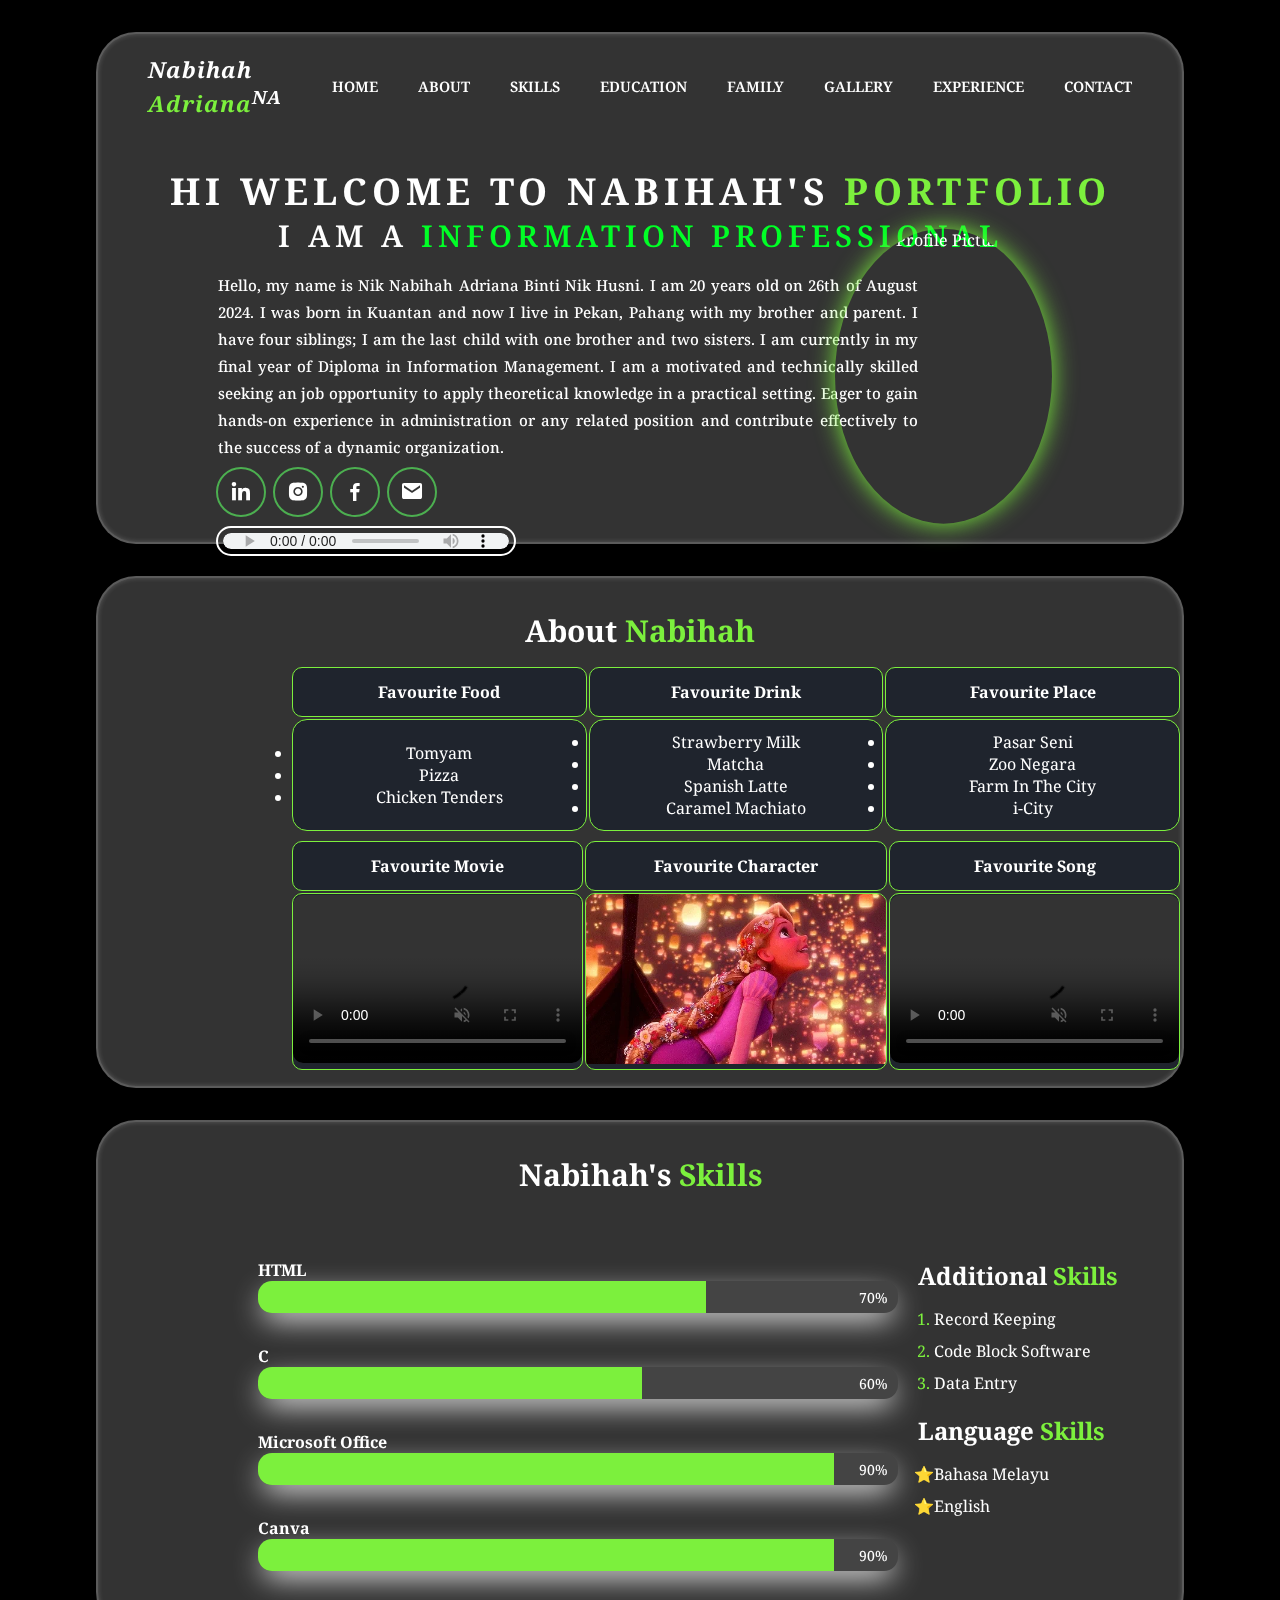
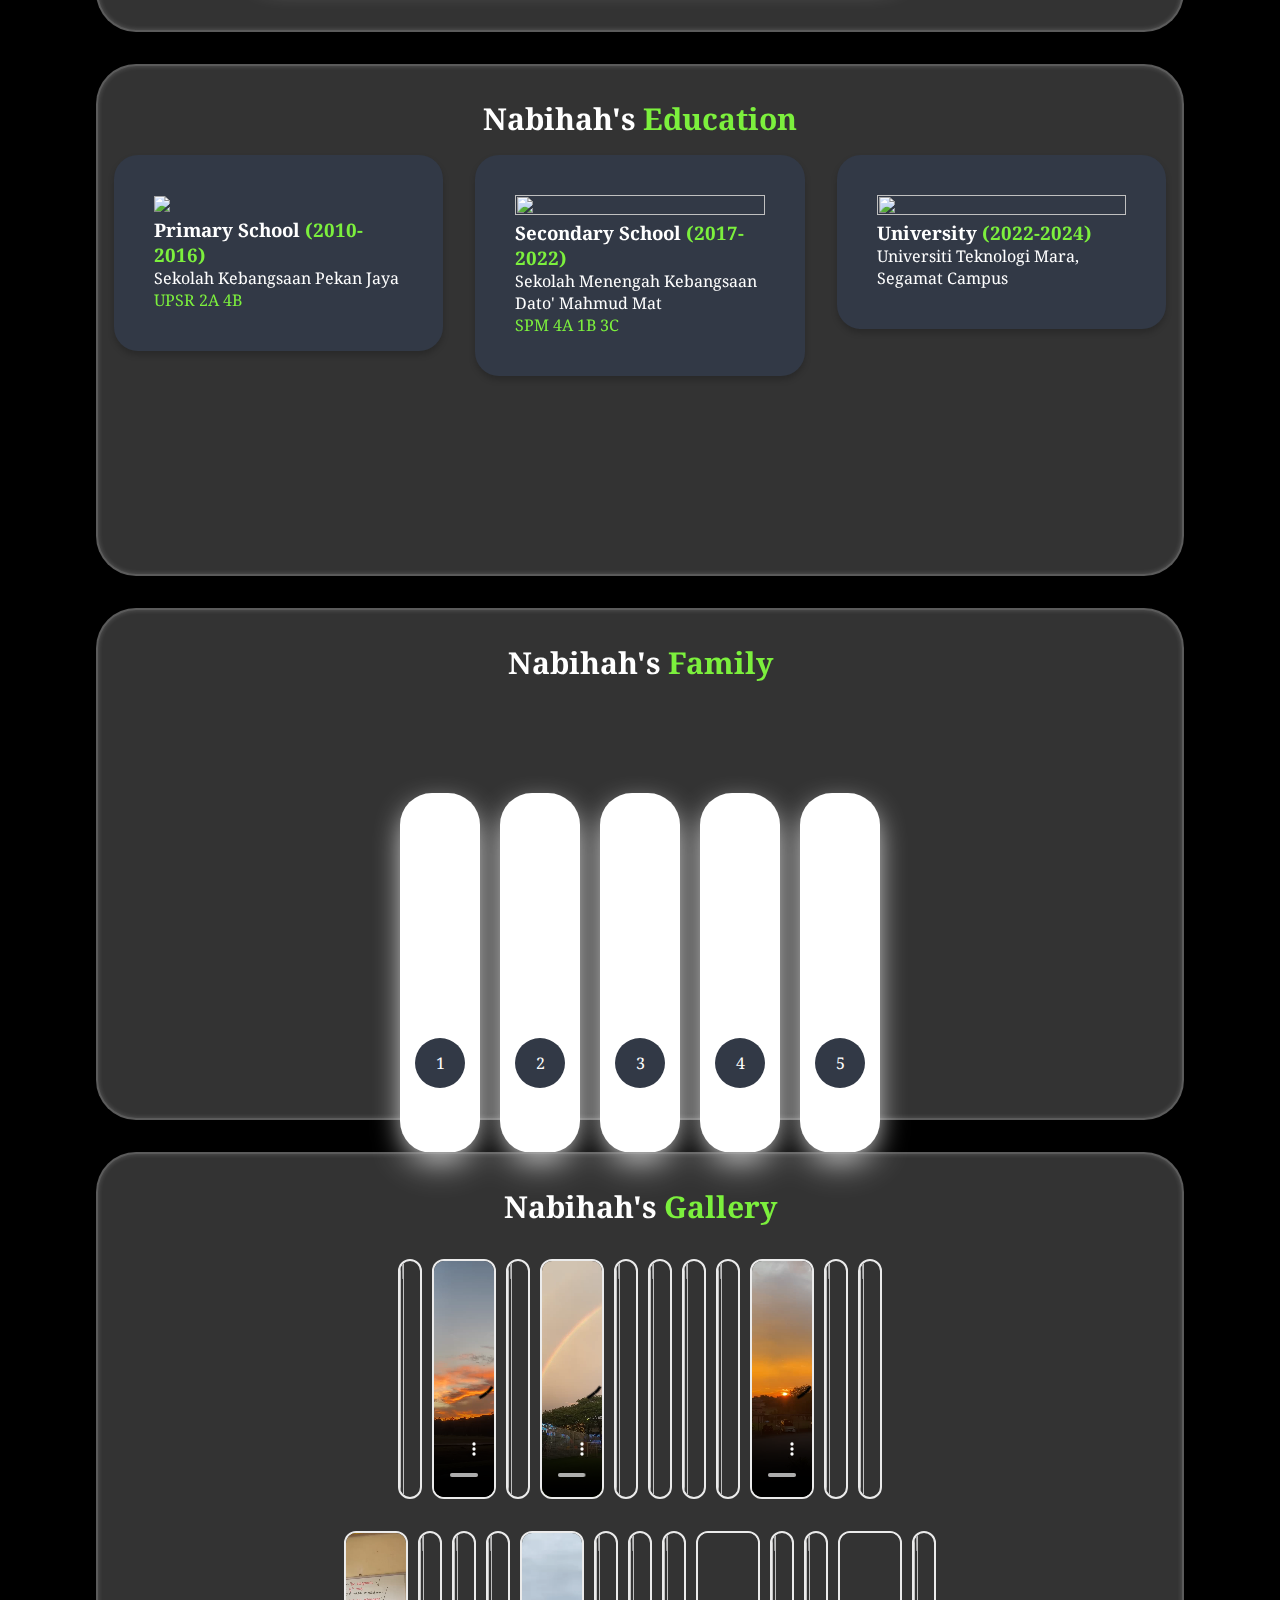
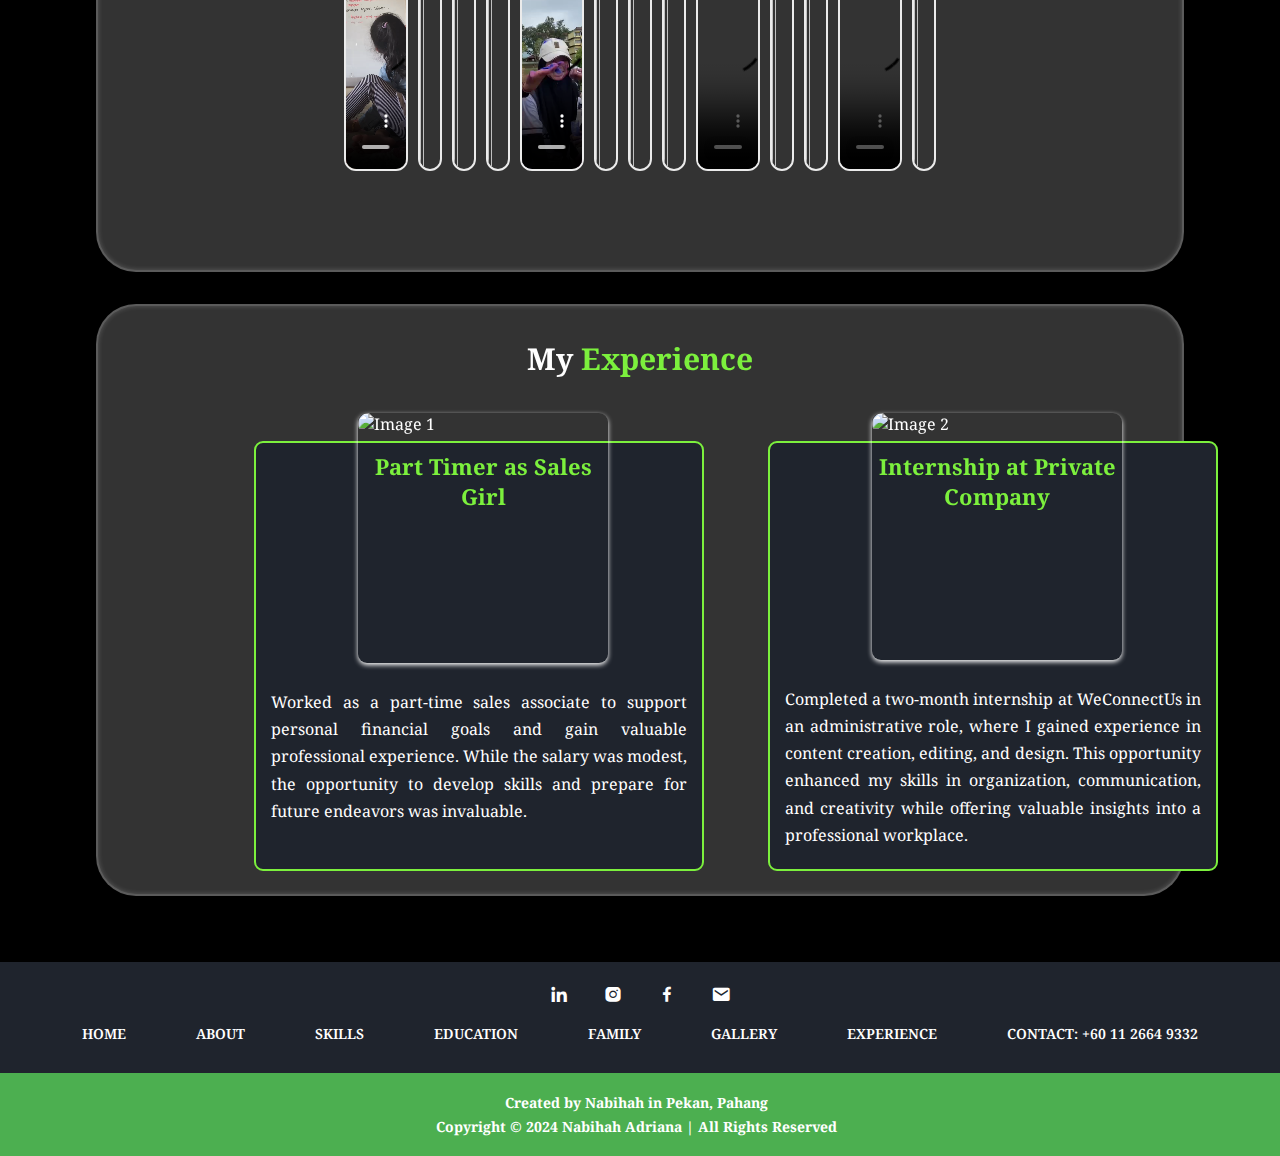
==== index.html @ 1c2e67a2 "Add files via upload" ====
<!DOCTYPE html>
<html lang="en">
<head>
    <meta charset="UTF-8">
    <meta name="viewport" content="width=device-width, initial-scale=1.0">
    <title>Nik Nabihah Adriana's Portfolio</title>
    <link rel="stylesheet" href="bihaa.css">
    <link href='https://unpkg.com/boxicons@2.1.4/css/boxicons.min.css' rel='stylesheet'>
</head>
<body>

    <section id="biha">
        <div class="section-box">
            <div class="content-wrap">
                <header>
                    <a class="logo"><i>Nabihah <span>Adriana</span></i><sup><i>NA</i></sup></a>
                    <nav>
                        <a href="#biha">HOME</a>
                        <a href="#about-me">ABOUT</a>
                        <a href="#skills">SKILLS</a>
                        <a href="#education">EDUCATION</a>
                        <a href="#family">FAMILY</a>
                        <a href="#gallery">GALLERY</a>
                        <a href="#Experience">EXPERIENCE</a>
                        <a href="#contact">CONTACT</a>

                    </nav>
                </header>
            </div>
    
            <div class="home-content">
                <h1>Hi Welcome to Nabihah's <span>Portfolio</span></h1>
                <br>
                <h3>I am a <span>Information Professional</span></h3>
                <p>Hello, my name is Nik Nabihah Adriana Binti Nik Husni. I am 20 years old on 26th of August 2024. I was born in Kuantan and now I live in Pekan, Pahang with my brother and parent. I have four siblings; I am the last child with one brother and two sisters. I am currently in my final year of Diploma in Information Management. I am a motivated and technically skilled seeking an job opportunity to apply theoretical knowledge in a practical setting. Eager to gain hands-on experience in administration or any related position and contribute effectively to the success of a dynamic organization.</p>
                <br>
                <img src="satu.png" usemap="#profile-map" alt="Profile Picture" class="home-img">

                <map name="profile-map">
                    <area shape="rect" coords="0,0,100,100" href="https://www.linkedin.com/in/nik-nabihah-adriana-nik-husni-b84561302/" alt="LinkedIn" title="LinkedIn">
                    <area shape="circle" coords="150,150,50" href="https://www.instagram.com/nixke._/?hl=en" alt="Instagram" title="Instagram">
                    <area shape="poly" coords="200,200,300,200,250,300" href="https://www.facebook.com/nabihah.adriana.3/" alt="Facebook" title="Facebook">
                </map>
                <audio controls autoplay class="audio-player">
                    <source src="Coffee Lofi.mp3" type="audio/mp3">
                </audio>
                <div class="social-icons">
                    <a href="https://www.linkedin.com/in/nik-nabihah-adriana-nik-husni-b84561302/"><i class='bx bxl-linkedin'></i></a>
                    <a href="https://www.instagram.com/nixke._/?hl=en"><i class='bx bxl-instagram-alt'></i></a>
                    <a href="https://www.facebook.com/nabihah.adriana.3/"><i class='bx bxl-facebook'></i></a>
                    <a href="https://mail.google.com/mail/u/0/#inbox?compose=DmwnWtMpfCRKTXXGDJSRjThTWhfhMBdhpMKTqLHqjkhGBvMKzZlncSzMnVxWLKWhPGZsKgBBmbwG"><i class='bx bxs-envelope'></i></a>
                </div>
            </div>
        </div>
    </section>

    <section id="about-me">
        <div class="section-box">
        <h2 class="heading">About <span>Nabihah</span></h2>
        <br>
        <div class="table1">
            <table>
                <tr>
                    <th>Favourite Food</th>
                    <th>Favourite Drink</th>
                    <th>Favourite Place</th>
                </tr>
                <tr>
                    <ul>
                    <td><li>Tomyam</li><li>Pizza</li><li>Chicken Tenders</li></td>
                    <td><li>Strawberry Milk</li><li>Matcha</li><li>Spanish Latte</li><li>Caramel Machiato</li></td>
                    <td><li>Pasar Seni</li><li>Zoo Negara</li><li>Farm In The City</li><li>i-City</li></td>
                    </ul>
                </tr>
            </table>
            </div>
            <br>
            <div class="table2">
            <table>
                <tr>
                    <th>Favourite Movie</th>
                    <th>Favourite Character</th>
                    <th>Favourite Song</th>
                </tr>
                <tr>
                    <td>
                        <video controls width="300" autoplay muted>
                            <source src="Spirited Away.mp4" type="video/mp4">
                        </video>
                    </td>
                    <td>
                        <img src="rapunzel.gif" alt="Rapunzel" style="width: 300px; height: 170px;">
                    </td>
                    <td>
                        <video controls width="300" autoplay muted>
                            <source src="Kata Mereka Ini Berlebihan.mp4" type="video/mp4">
                        </video>
                    </td>

                </tr>
            </table>
            </div>

        </section>
        </div>
    </section>

    <section id="skills">
    <div class="section-box">
        <h2 class="heading">Nabihah's <span>Skills</span></h2>
        <div class="skills-container">
            <div class="skills-bars">
              <div class="skill">
                <span class="skill-name">HTML</span>
                <div class="skill-bar">
                  <div class="skill-bar-fill" style="width: 70%;"></div>
                  <span class="skill-percentage">70%</span>
                </div>
              </div>
              <div class="skill">
                <span class="skill-name">C</span>
                <div class="skill-bar">
                  <div class="skill-bar-fill" style="width: 60%;"></div>
                  <span class="skill-percentage">60%</span>
                </div>
              </div>
              <div class="skill">
                <span class="skill-name">Microsoft Office</span>
                <div class="skill-bar">
                  <div class="skill-bar-fill" style="width: 90%;"></div>
                  <span class="skill-percentage">90%</span>
                </div>
              </div>
              <div class="skill">
                <span class="skill-name">Canva</span>
                <div class="skill-bar">
                  <div class="skill-bar-fill" style="width: 90%;"></div>
                  <span class="skill-percentage">90%</span>
                </div>
              </div>
            </div>
            <div class="skills-list">
                <h2>Additional <span>Skills</span></h2>
              <ol>
                <li>Record Keeping</li>
                <li>Code Block Software</li>
                <li>Data Entry</li>
              </ol>
              <div class="language-list">
                <h2>Language <span>Skills</span></h2>
                <ul>
                  <li>Bahasa Melayu</li>
                  <li>English</li>
                </ul>
              </div>
            </div>
          </div>
    </div>
    </section>
    
    <section id="education">
        <div class="section-box">
            <h2 class="heading">Nabihah's <span>Education</span></h2>
            <div class="education-container">
               <div class="education-box">
                  <div class="icon"><i class="fas fa-school"></i></div>
                  <img src="sk.jpg" width="100%">
                  <h3>Primary School <span>(2010-2016)</span></h3>
                  <p>Sekolah Kebangsaan Pekan Jaya</p>
                  <p><span>UPSR 2A 4B</span></p>
               </div>
               <div class="education-box">
                  <div class="icon"><i class="fas fa-graduation-cap"></i></div>
                  <img src="smk.jpg" width="100%" height="50%">
                  <h3>Secondary School <span>(2017-2022)</span></h3>
                  <p>Sekolah Menengah Kebangsaan Dato' Mahmud Mat</p>
                  <p><span>SPM 4A 1B 3C</span></p>
               </div>
               <div class="education-box">
                  <div class="icon"><i class="fas fa-university"></i></div>
                  <img src="uitm.jpg" width="100%" height="50%">
                  <h3>University <span>(2022-2024)</span></h3>
                  <p>Universiti Teknologi Mara, Segamat Campus</p>
               </div>
            </div>
        </div>
    </section>

    <section id="family">
        <div class="section-box">
            <h2 class="heading">Nabihah's <span>Family</span></h2>
            <div class="wrapper">
                <div class="family-container">
                <input type="radio" name="slide" id="c1">
                <label for="c1" class="card">
                    <div class="row">
                        <div class="icon">1</div>
                        <div class="description">
                            <h4>My Mom</h4>
                            <p>This is my mom. She is 59 years old and was born in Sarawak. She is Bidayuh descendant. No one could beat her cooking. Currently, creating memories with all of us.</p>
                        </div>
                    </div>
                </label>
                <input type="radio" name="slide" id="c2">
                <label for="c2" class="card">
                    <div class="row">
                        <div class="icon">2</div>
                        <div class="description">
                            <h4>My Father</h4>
                            <p>This is my father. He is 60 years old and were born in Kelantan. Now, he is living his best life with his beautiful wife, four children, two sons-in-law and two grandchildren. </p>
                        </div>
                    </div>
                </label>
                <input type="radio" name="slide" id="c3">
                <label for="c3" class="card">
                    <div class="row">
                        <div class="icon">3</div>
                        <div class="description">
                            <h4>My Brother</h4>
                            <p>This is my brother. He is 30 years old and he is the only son in my family. He is very good in video games and obviously playing games is his hobby.</p>
                        </div>
                    </div>
                </label>
                <input type="radio" name="slide" id="c4">
                <label for="c4" class="card">
                    <div class="row">
                        <div class="icon">4</div>
                        <div class="description">
                            <h4>My First Sisters</h4>
                            <p>This is my first sister or oldest sister. She is 32 years old. She was married and currently having a beautiful daughter and sons. </p>
                        </div>
                    </div>
                </label>

                <input type="radio" name="slide" id="c5">
                <label for="c5" class="card">
                    <div class="row">
                        <div class="icon">5</div>
                        <div class="description">
                            <h4>My Second Sisters</h4>
                            <p>This is my other sister. She is older than me around 6 years apart. She is also married and currently pregnant on their first child. </p>
                        </div>
                    </div>
                </label>
            </div>
        </section>

        <section id="gallery">
            <div class="section-box3">
            <h2 class="heading">Nabihah's <span>Gallery</span></h2>
            <div class="gallery-container">
                <img src="1.jpg">
                <video controls autoplay>
                    <source src="1a.MOV">
                </video>
                <img src="2.jpg">
                <video controls autoplay>
                    <source src="2a.MOV">
                </video>
                <img src="3.jpg">
                <img src="4.jpg">
                <img src="5.jpg">
                <img src="6.jpg">
                <video controls autoplay>
                    <source src="6a.MOV">
                </video>
                <img src="7.png">
                <img src="8.jpg">
            </div>

            <div class="gallery-container"> 
                <video controls autoplay> 
                    <source src="8a.MOV">
                </video> 
                <img src="9.jpg">
                <img src="10.jpg">
                <img src="11.jpg">
                <video controls autoplay>
                    <source src="11a.MOV">
                </video>
                <img src="12.jpg">
                <img src="13.jpg">
                <img src="14.jpg">
                <video controls autoplay>
                    <source src="14a.MOV">
                </video>
                <img src="15.jpg">
                <img src="16.jpg">
                <video controls autoplay>
                    <source src="17.MOV">
                </video>
                <img src="18.jpg">
            </div> 
            </div>
        </section>

        <section id="Experience">
            <div class="section-box2">
            <h2 class="heading">My <span>Experience</span></h2>
            <div class="experience-container">
                <div class="card-exp">
                   <div class="image-box">
                      <img src="Part time.jpg" alt="Image 1">
                   <h2>Part Timer as Sales Girl</h2>
                    </div>
                   <p>Worked as a part-time sales associate to support personal financial goals and gain valuable professional experience. While the salary was modest, the opportunity to develop skills and prepare for future endeavors was invaluable.</p>
                </div>
                <div class="card-exp">
                   <div class="image-box">
                      <img src="Intern.jpg" alt="Image 2">
                   <h2>Internship at Private Company</h2>
                    </div>
                   <p>Completed a two-month internship at WeConnectUs in an administrative role, where I gained experience in content creation, editing, and design. This opportunity enhanced my skills in organization, communication, and creativity while offering valuable insights into a professional workplace.</p>
                </div>
            </div>
            </div>
        </section>

        <br>
        <br>
        <br>
        <footer>
            <div class="footer-top">
                <div class="social-icon">
                    <a href="https://www.linkedin.com/in/nik-nabihah-adriana-nik-husni-b84561302/"><i class='bx bxl-linkedin'></i></a>
                    <a href="https://www.instagram.com/nixke._/?hl=en"><i class='bx bxl-instagram-alt'></i></a>
                    <a href="https://www.facebook.com/nabihah.adriana.3/"><i class='bx bxl-facebook'></i></a>
                    <a href="https://mail.google.com/mail/u/0/#inbox?compose=DmwnWtMpfCRKTXXGDJSRjThTWhfhMBdhpMKTqLHqjkhGBvMKzZlncSzMnVxWLKWhPGZsKgBBmbwG"><i class='bx bxs-envelope'></i></a>
                </div>
                <nav class="footer-nav">
                    <a href="#biha">Home</a>
                    <a href="#about-me">About</a>
                    <a href="#skills">Skills</a>
                    <a href="#education">Education</a>
                    <a href="#family">Family</a>
                    <a href="#gallery">Gallery</a>
                    <a href="#Experience">Experience</a>
                    <a href="#contact">Contact: +60 11 2664 9332</a>
                </nav>
            </div>
            <div class="footer-bottom">
                <p><b>Created by Nabihah in Pekan, Pahang</b></p>
                <p><b>Copyright &copy; 2024 Nabihah Adriana | All Rights Reserved</b></p>
            </div>
        </footer>


</body>
</html>
---- bihaa.css ----
@import url('https://fonts.googleapis.com/css2?family=Noto+Serif:ital,wght@0,100..900;1,100..900&display=swap');

* {
   margin: 0;
   padding: 0;
   box-sizing: border-box;
   text-decoration: none;
   border: none;
   outline: none;
   scroll-behavior: smooth;
   color: white;
   font-family: "Noto Serif", sans-serif;
}

:root {
   --bg-color: #1f242d;
   --second-bg-color: #323946;
   --main-color: #7cf03d;
   --white-color: #fff;
   --disable-color: #fff3;
}


body {
    background-color: black;
    background-image: url(./background-image.jpg);
    background-position: center;
    background-size: cover;
    background-repeat: no-repeat;

}

section {
    display: flex;
    justify-content: center;
    align-items: center;
    width: 100%;
    height: 100%;
}


.section-box {
    margin-top: 2rem;
    background-color: rgba(255, 255, 255, 0.2);
    backdrop-filter: blur(10px);
    border: 2px solid rgba(255, 255, 255, 0.2);
    box-shadow: inset 0 0 5px rgba(255, 255, 255, 0.2);
    border-radius: 40px;
    height: 32rem;
    width: 85%;
}

.content-wrap {
    padding: 20px 50px;
}

header {
    display: flex;
    justify-content: space-between;
    align-items: center;
}

.logo {
    font-size: 22px;
    font-weight: 700;
    letter-spacing: 1px;
    text-transform: capitalize;
}

.logo spam {
    color: #00ff26;
}

nav {
    display: flex;
    align-items: center;
    gap: 40px;
}

.nav {
    font-size: 18px;
    font-weight: 500;
    letter-spacing: 1px;
    text-transform: capitalize;
    cursor: pointer;
    transition: 0.3s;
    justify-content: center;
    display: flex;
    position: relative;
}

nav a {
   font-size: 14.5px;
   color: var(--white-color);
   font-weight: 600;
   transition: 4s;
   align-items: center;
   text-align: center;   
   justify-content: center;
}

nav a:hover, 
navbar a.active {
      color: var(--main-color);
      border-bottom: 3px solid var(--main-color);
}

.home-content h1 {
    font-size: 37px;
    font-weight: 700;
    line-height: 1;
    color: white;
    text-align: center;
    text-transform: uppercase;
    letter-spacing: 5px;
    margin-top: -1rem;
}

span {
   color: var(--main-color);
}

.home-content h3 {
    margin-bottom: 2rem;
    font-size: 30px;
    font-weight: 600;
    letter-spacing: 5px;
    text-transform: uppercase;
    text-align: center;
    margin-top: -1rem;
}

.home-content h3 span {
    color: #00ff26;
}

.home-content {
    padding-top: 50px;
    text-align: center;
    display: flex;
    flex-direction: column;
}

.home-content p {
    font-size: 15px;
    font-weight: 500;
    color: white;
    max-width: 700px;
    margin-left: 7.5rem;
    text-align: justify;
    line-height: 1.8;
    margin-bottom: 3px;
    margin-top: -1rem;
}

.home-img {
    width: 20%;
    position: absolute;
    right: 12%;
    top: 50%;
    transform: translateY(-50%);
    border-radius: 100%;
    cursor: pointer;
    margin-top: 5.5rem;
    height: 58%;
    margin-left: 1rem;
    box-shadow: 0 0 25px var(--main-color);
}

 .audio-player {
   height: 30px; 
   border: 2px solid var(--white-color); 
   border-radius: 4rem; 
   padding: 5px;
   background-color: transparent;
   margin-top: 2.5rem;
   margin-left: 7.4rem;
 }
 
 .social-icons {
   display: flex;
   gap: 7px; 
   margin-top: -5.6rem;
   margin-bottom: 2rem; 
   margin-left: 7.4rem;
}

.social-icons a {
   display: flex;
   align-items: center;
   justify-content: center;
   width: 50px; 
   height: 50px; 
   background-color: transparent; 
   border-radius: 50%; 
   border: 2px solid #4CAF50; 
   color: white; 
   font-size: 24px; 
   text-decoration: none; 
   transition: transform 0.3s, background-color 0.3s;
}

.social-icons a:hover {
   transform: scale(1.1); 
   background-color: #4CAF50; 
   color: black; 
}

.heading {
    margin-left: 31rem;
    margin-top: 2rem;
    font-size: 30px;
 }

 .table1 {
    margin-top: -2.5rem;
    margin-left: 12rem;
 }

 .table1 td {
   height: 7rem;
 }

 .table2 {
    margin-top: -1rem;
    margin-left: 12rem;
 }
 

 .about-me h2 {
    margin-left: 29rem;
    text-align: center;
 }

 .about-me .table1, th, td {
    border: 1px solid #7cf03d;
    border-radius: 10px;
    background:#1f242d;
    width: 500px;
 }
 
 .about-me .table2, th, td {
    border: 1px solid #7cf03d;
    border-radius: 10px;
    background:#1f242d;
    width: 918px;
 }

 .table2 td {
   border: 1px solid #7cf03d;
   border-radius: 10px;
   background: #1f242d;
   width: 300px; 
   height: 170px; 
   text-align: center;
   padding: 0; 
   overflow: hidden; 
}

video {
   width: 100%; 
   height: 100%; 
   object-fit: cover; 
   border-radius: 10px;
}

 
 .about-me, th, td {
    border-radius: 10px;
    width: 300px;
    height: 50px;
    text-align: center;
  }
 
  .th, td {
    border: 2px solid var(#00ff26);
    border-radius: 15px;
    width: 300px;
    height: 90px;
    background: #1f242d;
    justify-content: center;
    text-align: center;
  }


.skill {
   margin-bottom: 2rem;
   margin-top: 2rem;
}

.skill-name {
   margin-bottom: 10px;
   font-weight: bold;
   margin-left: 10rem;
   color: var(--white-color);
}

.skill-bar {
   background-color: #444;
   border-radius: 14px;
   overflow: hidden;
   position: relative;
   width: 40rem;
   margin-left: 10rem;
   height: 2rem;
   box-shadow: 0px 10px 30px -5px var(--white-color);
}

.skill-bar-fill {
   height: 20px;
   background-color: var(--main-color);
   width: 0;
   transition: width 2s;
   height: 2rem;
}

.skill-percentage {
   position: absolute;
   right: 10px;
   top: 0;
   bottom: 0;
   display: flex;
   align-items: center;
   color: white;
   font-size: 14px;
}

.skills-container {
   display: flex;
   gap: 20px; 
   align-items: flex-start; 
 }
 
 .skills-bars {
   flex: 2; 
 }
 
 .skills-list {
   flex: 1; 
   margin-top: 2rem; 
 }

 .skills-list h2 {
   margin-bottom: 1rem;
 }
 
 .skills-list ol {
   list-style-type: decimal;
   padding-left: 1rem; 
   color: white;
 }
 
 .skills-list li {
   margin-bottom: 10px; 
   font-size: 16px;
 }

 .skills-list li::marker {
   color: var(--main-color);
 }

 .language-list {
   margin-top: 20px; 
   color: white;
 }
 
 .language-list ul {
   list-style-type: disc;
   padding-left: 1rem; 
 }
 
 .language-list li {
   margin-bottom: 10px; 
   font-size: 16px; 
 }

 .language-list li::marker {
   content: "⭐";
 }
  
  .heading {
    font-size: 30px;
    text-align: center;
    margin-bottom: 2rem;
    margin-left: auto;
 }
 
 .education {
    margin-top: -38rem;
    margin-bottom: 3rem;
    text-align: center;
 }
 
 .education p {
    text-align: center;
 }
 
 .education-box .span {
    color: #7cf03d;
 }
 
 .education-container {
    display: flex; 
    flex-wrap: wrap; 
    gap: 2rem; 
    justify-content: center; 
    align-items: flex-start; 
    padding: 2rem 0;
    margin-left: 1rem;
    margin-right: 1rem;
    margin-top: -3rem;
 }
 
 .education-box {
    flex: 1 1 calc(33.333% - 2rem); 
    max-width: 30rem; 
    background: var(--second-bg-color);
    border-radius: 1.5rem;
    padding: 2.5rem;
    box-shadow: 0 4px 6px rgba(0, 0, 0, 0.2);
    transition: all 0.3s ease;
    text-align: left;
 }
 
 .education-box:hover {
    transform: scale(1.05);
    background: var(--main-color);
    color: var(--bg-color);
 }
 
 .family h2 {
    margin-bottom: 2rem;
    margin-left: 32rem;
 }
 
 .family h4 {
    margin-bottom: -1rem;
 }
 
 .family p{
    margin-bottom: -2rem;
 }
 
 .family {
    margin-bottom: 2rem;
    margin-top: -70rem;
 }
 
 .wrapper {
    width: 100%;
    display: flex;
    align-items: center;
    justify-content: center;
    height: 100vh;
    margin-top: -12rem;
 }
 
 .family-container {
    height: 400px;
    display: flex;
    flex-wrap: nowrap;
    justify-content: start;
 }
 
 .card {
    width: 80px;
    border-radius: .75rem;
    background-size: cover;
    cursor: pointer;
    overflow: hidden;
    border-radius: 2rem;
    margin: 20px 10px;
    display: flex;
    align-items: flex-end;
    transition: .6s cubic-bezier(0.25, 0.46, 0.45, 0.94);
    box-shadow: 0px 10px 30px -5px;
    background: var(--white-color);
 }
 
 .card > .row {
    color: var(--main-color);
    display: flex;
    flex-wrap: nowrap;
 }
 
 .card > .row > .icon {
    background: var(--second-bg-color);
    color: var(--white-color);
    border-radius: 100%;
    width: 50px;
    display: flex;
    height: 50px;
    justify-content: center;
    align-items: center;
    margin: 15px;
    margin-bottom: -10rem;
 }
 
 .card > .row > .description {
    display: flex;
    justify-content: center;
    flex-direction: column;
    overflow: hidden;
    height: 120px;
    width: 550px;
    opacity: 0;
    transform: translateY(30px);
    transition-delay: .3s;
    transition: all .3s ease;
    margin-bottom: 10px;
 }
 
 .description p {
    color: var(--white-color);
    padding-top: 7px;
    text-align: justify;
 }
 
 .description h4 {
    text-transform: uppercase;
    color: var(--main-color);
 }
 
 input {
    display: none;
 }
 
 input:checked + label {
    width: 650px; 
    transition: width 0.5s ease; 
 }
 
 input:checked + label .description {
    opacity: 1 !important; 
    transform: translateY(0) !important; 
    transition: opacity 0.5s ease, transform 0.5s ease;
 }
 
 .card[for="c1"] {
    background-image: url('./mama.png') ;
 }
 
 .card[for="c2"] {
    background-image: url('./abahh.png') ;
 
 }
 
 .card[for="c3"] {
    background-image: url('./abang.png') ;
 }
 
 .card[for="c4"] {
    background-image: url('./nabilah.png') ;
 }
 
 .card[for="c5"] {
    background-image: url('./narissa.png') ;
 }

 .gallery {
    align-items: center;
    text-align: center;
    margin-top: -50rem;
 }

 .section-box3 {
   margin-top: 2rem;
   background-color: rgba(255, 255, 255, 0.2);
   backdrop-filter: blur(10px);
   border: 2px solid rgba(255, 255, 255, 0.2);
   box-shadow: inset 0 0 5px rgba(255, 255, 255, 0.2);
   border-radius: 40px;
   height: 45rem;
   width: 85%;
}
 
.gallery-container {
   margin: 2rem auto; 
   width: 20rem;
   display: flex;
   justify-content: center;
   height: 240px;
   gap: 10px;
}

.gallery-container img {
   border: 2px solid rgba(255, 255, 255, 0.9);
   height: 100%;
   width: 20%;
   transition: all ease-in-out 0.8s;
   object-fit: cover;
   border-radius: 12px;
   margin-top: 0; 
}
 
 .gallery-container img:hover {
    width: 200%;
 }

 .gallery-container video {
   border: 2px solid rgba(255, 255, 255, 0.9);
   height: 100%;
   width: 20%;
   object-fit: cover;
   border-radius: 12px;
   transition: all ease-in-out 0.8s;
}

.gallery-container video:hover {
   width: 200%;
}
 
 .Experience {
    margin-top: -20rem;
    text-align: center;
 }
 
 .Experience h2 {
    margin-bottom: -10rem;
    margin-left: -10rem;
 }

 .section-box2 {
   margin-top: 2rem;
   background-color: rgba(255, 255, 255, 0.2);
   backdrop-filter: blur(10px);
   border: 2px solid rgba(255, 255, 255, 0.2);
   box-shadow: inset 0 0 5px rgba(255, 255, 255, 0.2);
   border-radius: 40px;
   height: 37rem;
   width: 85%;
}
 
 .experience-container {
    margin-left: -20rem;
    gap: 4rem;
 }
 
 .image-box h2 {
    font-size: 22px;
    margin: 4px;
    text-align: center;
    justify-content: center;
    margin-top: 1rem;
    color: #7cf03d
 }
 
 .image-box {
    margin-left: 4.5rem;
 }
 
 .card-exp p {
    margin-top: -1.5rem;
    line-height: 1.7rem;
 }
 
 .experience-container {
    position: relative;
    width: 1100px;
    justify-content: center;
    align-items: center;
    flex-wrap: wrap;
    display: flex;
    padding: 30px;
    margin-top: 4rem;
    margin-left: 5.5rem;
 }
 
 .card-exp {
    width: 450px;
    height: 430px;
    position: relative;
    background-color: #1f242d;
    padding: 20px 15px;
    display: flex;
    transition: 0.5s ease-in-out;
    margin-top: -2rem;
    flex-direction: column;
    border: 2px solid #7cf03d;
    border-radius: 9px;
    text-align: justify;
 }
 
 .experience-container .card-exp .image-box {
    position: relative;
    top: -50px;
    left: 15px;
    box-shadow: 0 2px 5px #fff;
    width: 250px;
    height: 250px;
    border-radius: 9px;
 }
 
 .experience-container .card-exp .image-box img {
    max-width: 100%;
    border-radius: 11px;
 }
 
 .image-box:hover img {
    transform: scale(1.5);
 }
 
 footer {
    width: 100%;
    position: relative;
    color: white;
 }
 
 .footer-top {
    background-color: #1f242d;
    padding: 20px 0;
    text-align: center;
 }
 
 .social-icon {
    margin-bottom: 15px;
 }
 
 .social-icon a {
    margin: 0 15px;
    color: #7cf03d;
    font-size: 20px;
    text-decoration: none;
 }
 
 .social-icon a:hover {
    color: white;
 }
 
 .footer-nav {
    display: flex;
    justify-content: center;
    flex-wrap: wrap;
    margin: 10px 0;
 }
 
 .footer-nav a {
    margin: 0 15px;
    color: white;
    text-transform: uppercase;
    text-decoration: none; 
    font-size: 14px;
 }
 
 .footer-nav a:hover {
    color: #7cf03d;
 }
 
 .footer-bottom {
    background-color: #4CAF50;
    padding: 15px 0;
    text-align: center;
    margin-left: -19rem;
    margin-bottom: -10rem;
 }
 
 .footer-bottom p {
    margin: 5px 0;
    font-size: 14px;
    margin-left: 18.5rem;
    color: #1f242d;
 }
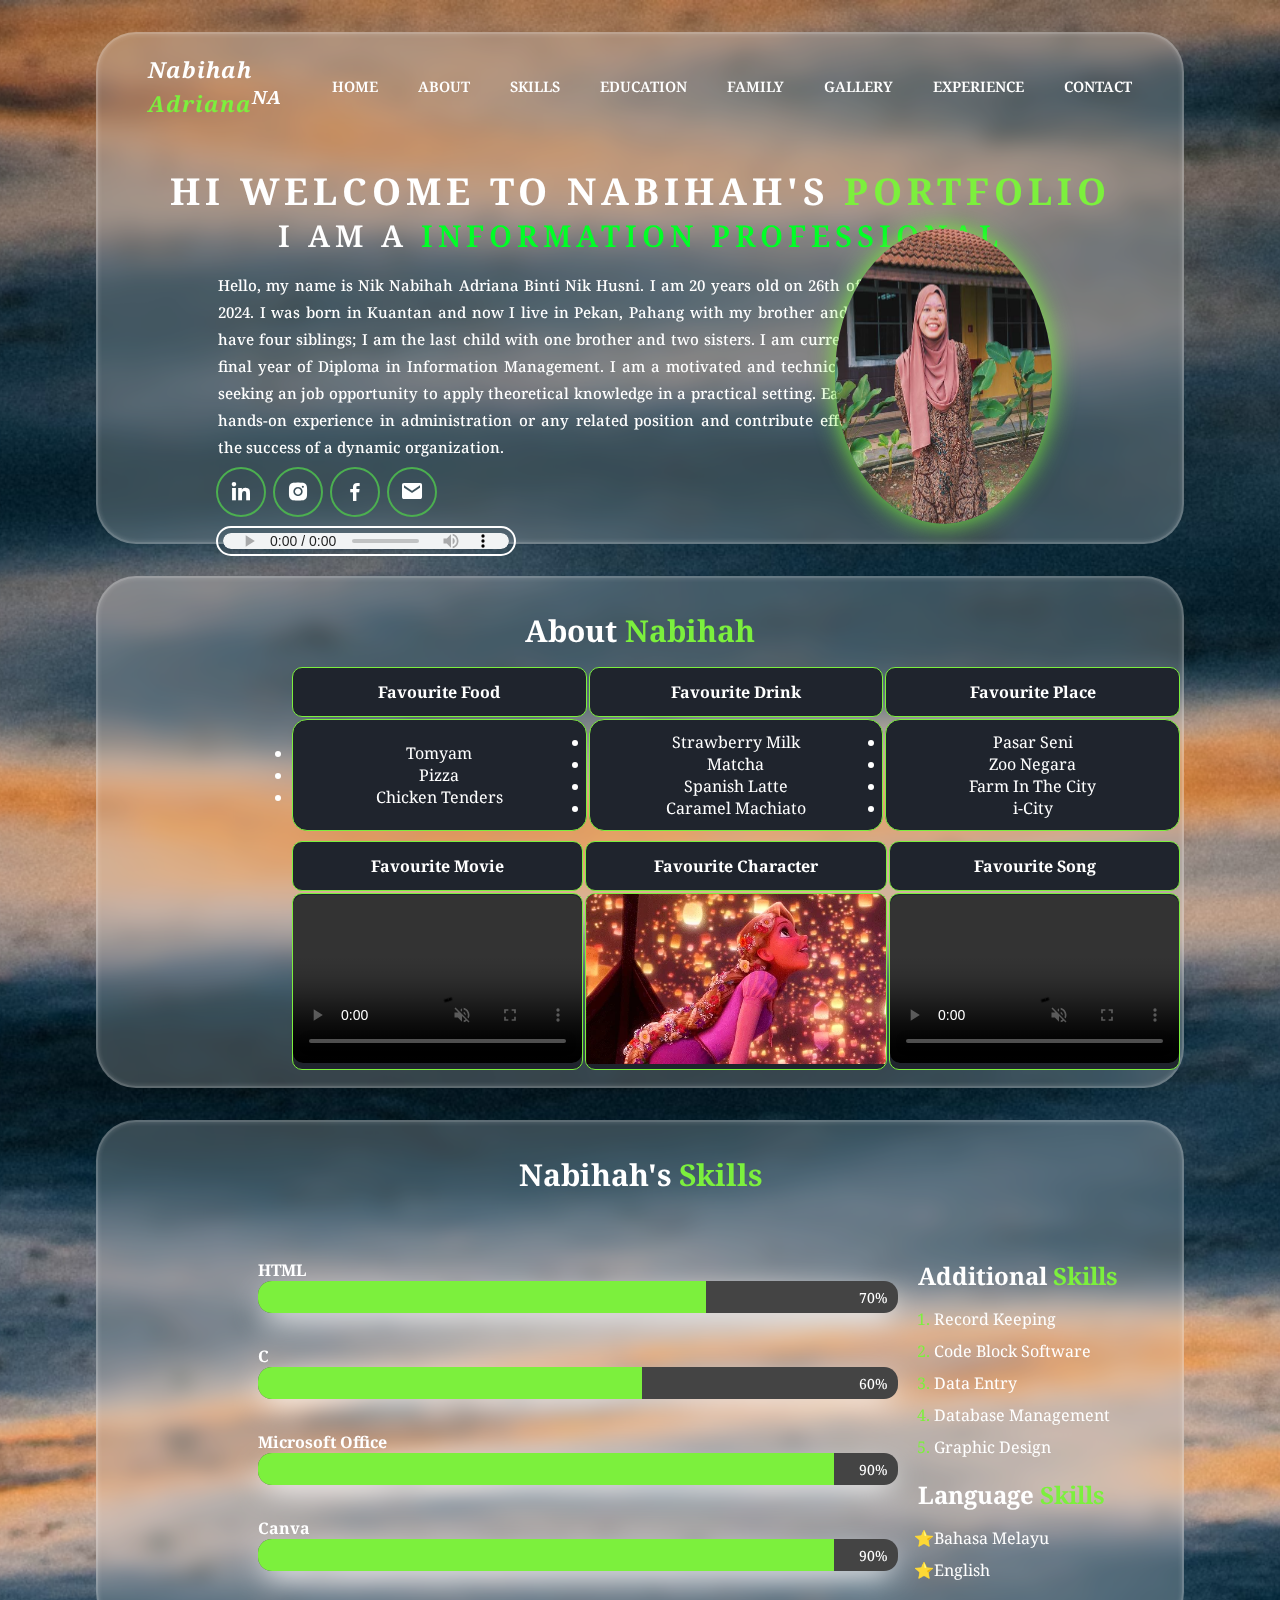
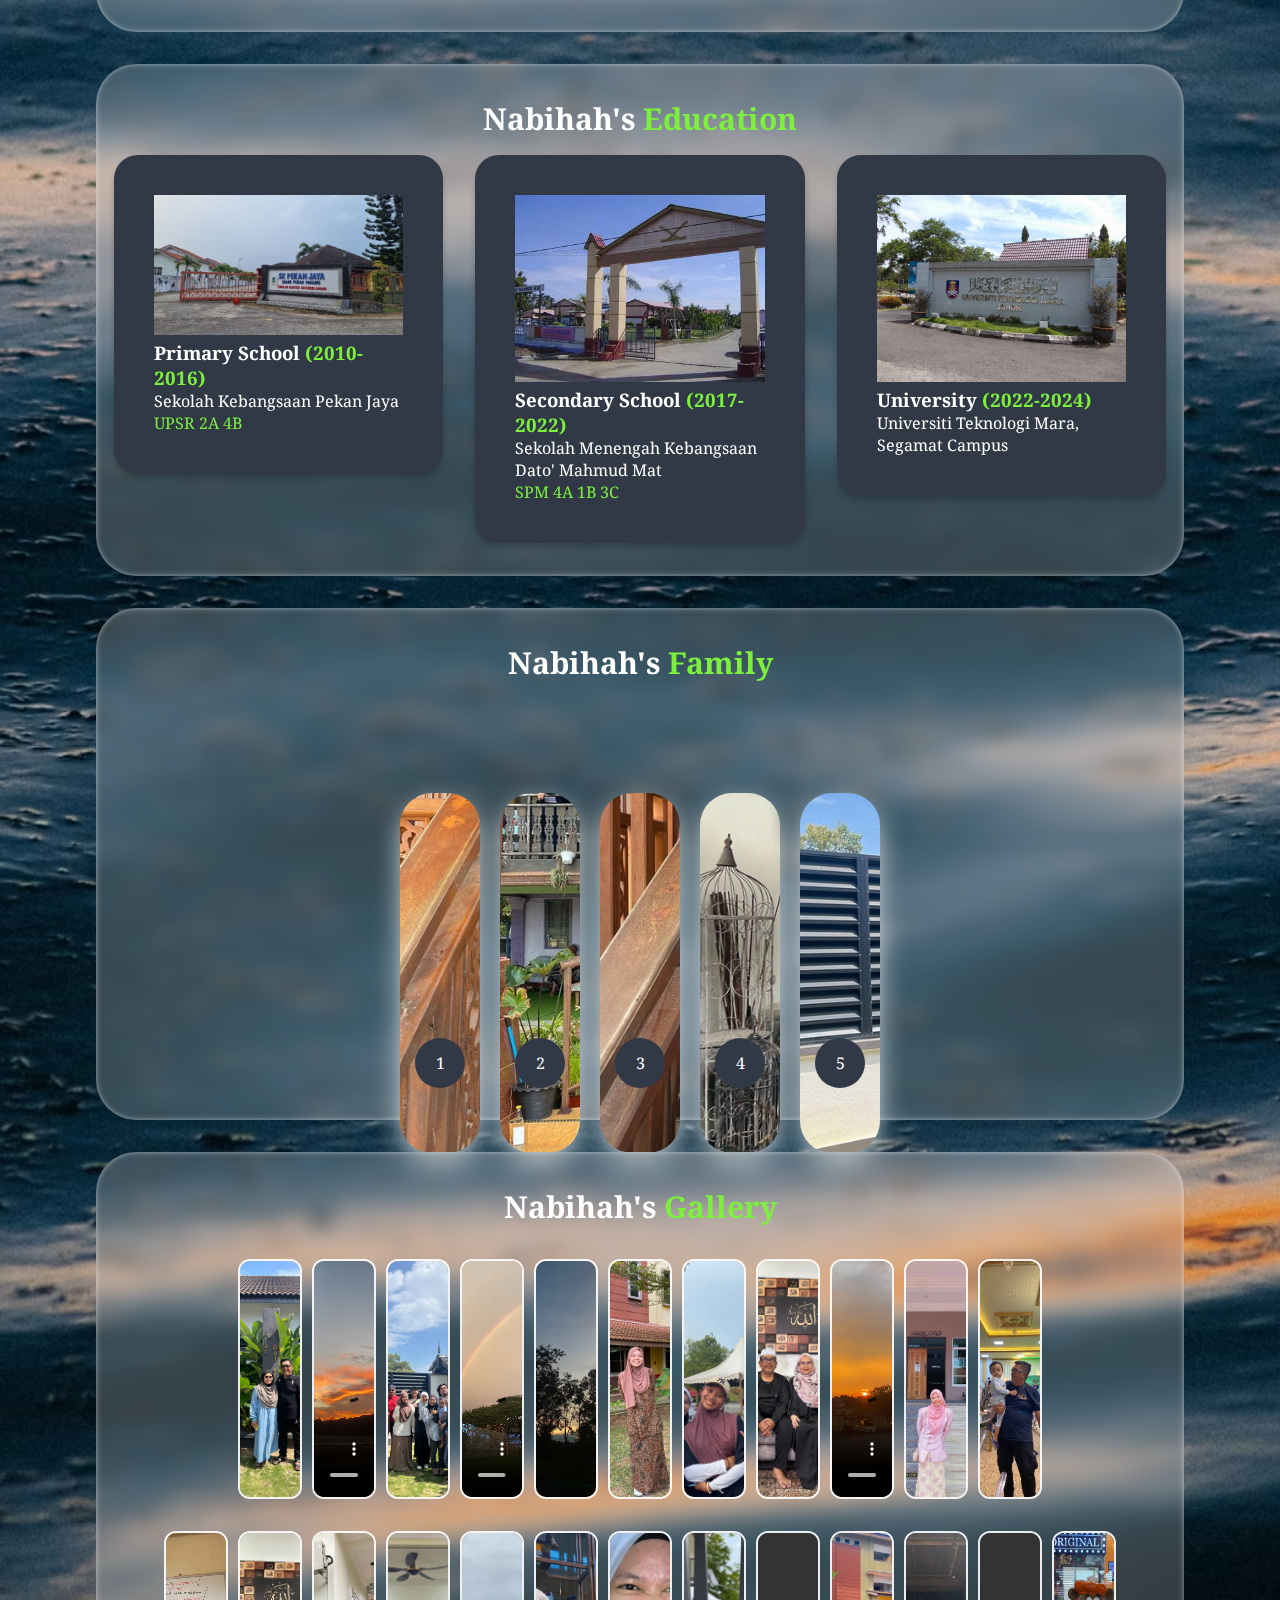
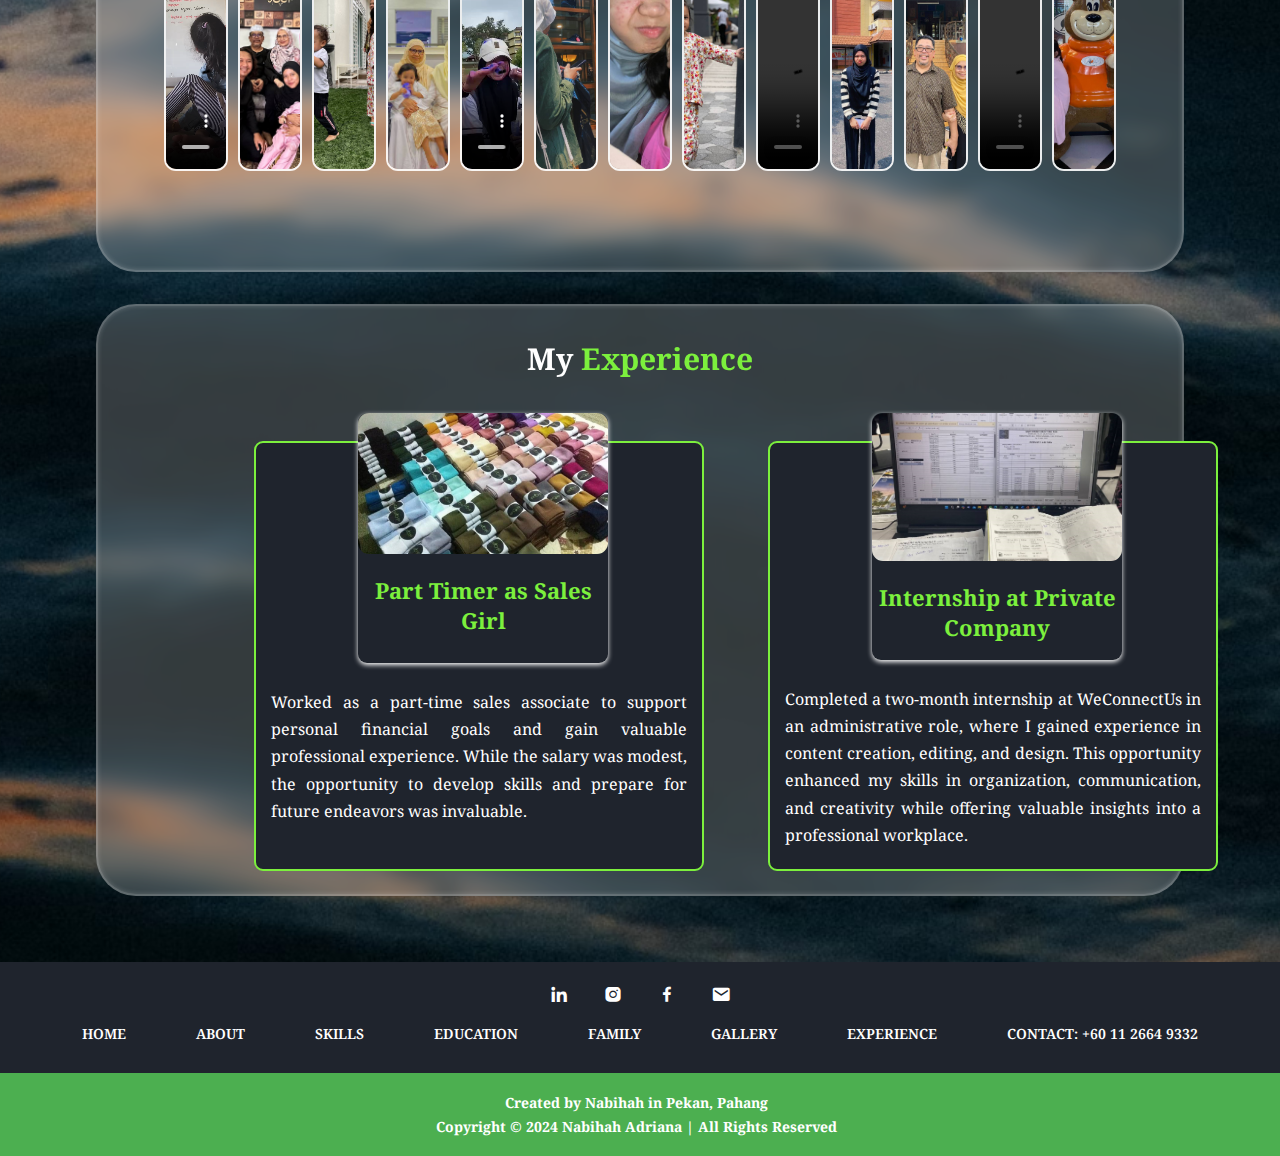
==== commit 0fd9c520: "Add files via upload" ====
--- a/index.html
+++ b/index.html
@@ -37,8 +37,8 @@
                 <img src="satu.png" usemap="#profile-map" alt="Profile Picture" class="home-img">
 
                 <map name="profile-map">
-                    <area shape="rect" coords="0,0,100,100" href="https://www.linkedin.com/in/nik-nabihah-adriana-nik-husni-b84561302/" alt="LinkedIn" title="LinkedIn">
-                    <area shape="circle" coords="150,150,50" href="https://www.instagram.com/nixke._/?hl=en" alt="Instagram" title="Instagram">
+                    <area shape="rect" coords="0,0,100,100" href="https://www.instagram.com/nixke._/?hl=en" alt="Instagram" title="Instagram">
+                    <area shape="circle" coords="150,150,50" href="https://www.linkedin.com/feed/update/urn:li:ugcPost:7269518180572663808/" alt="LinkedIn" title="LinkedIn">
                     <area shape="poly" coords="200,200,300,200,250,300" href="https://www.facebook.com/nabihah.adriana.3/" alt="Facebook" title="Facebook">
                 </map>
                 <audio controls autoplay class="audio-player">
@@ -145,6 +145,8 @@
                 <li>Record Keeping</li>
                 <li>Code Block Software</li>
                 <li>Data Entry</li>
+                <li>Database Management</li>
+                <li>Graphic Design</li>
               </ol>
               <div class="language-list">
                 <h2>Language <span>Skills</span></h2>
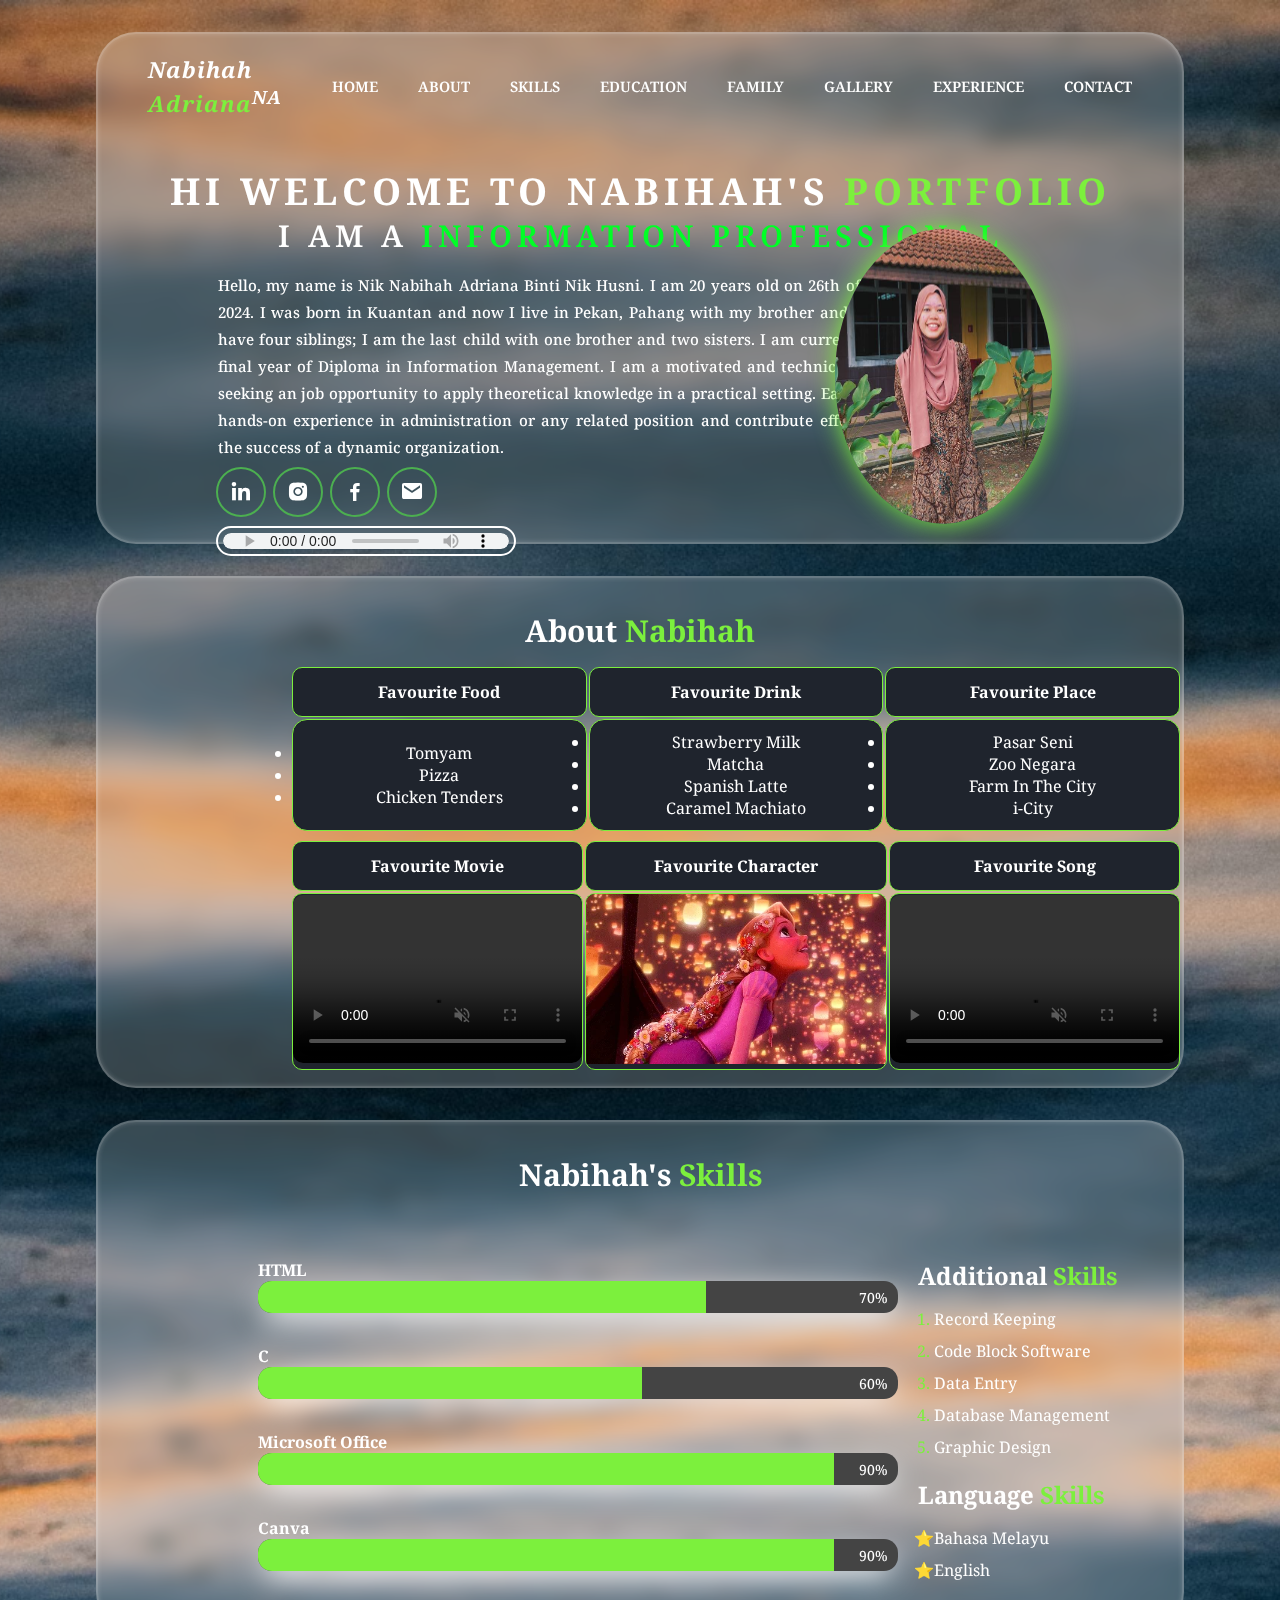
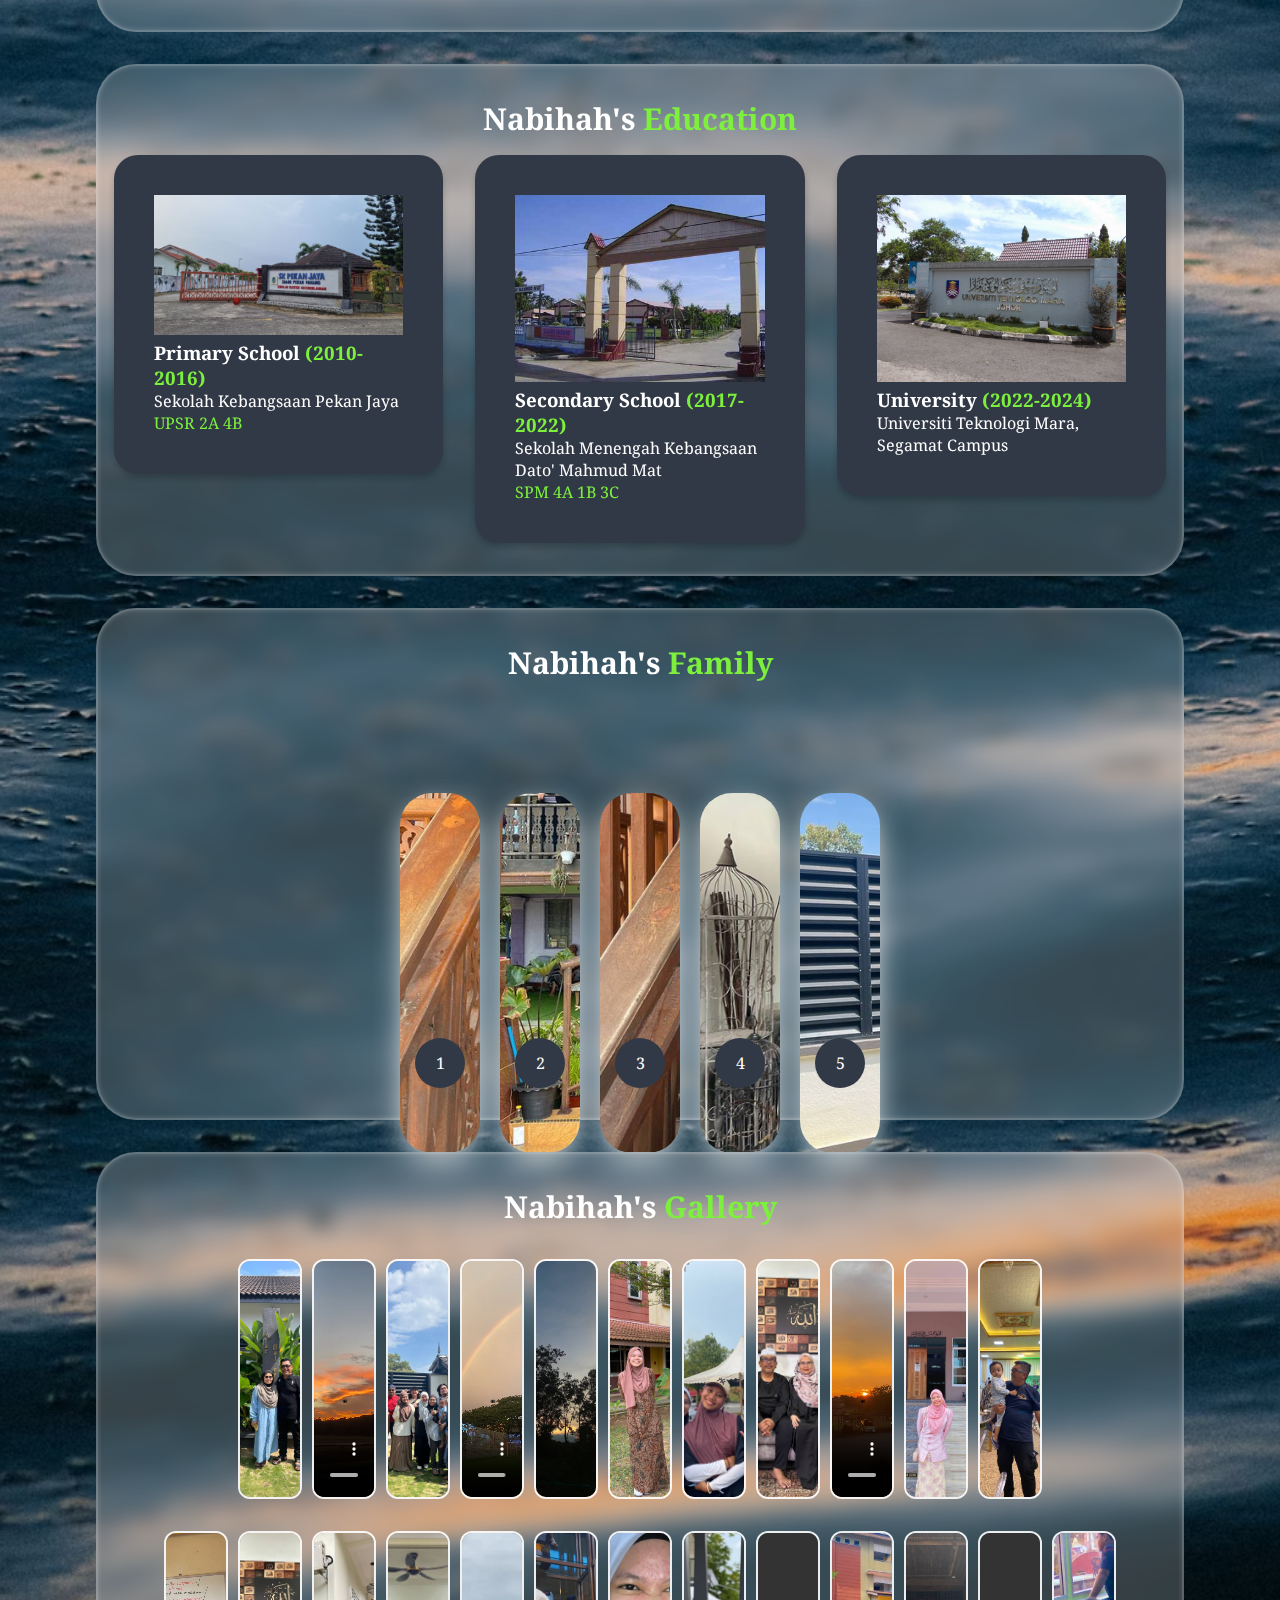
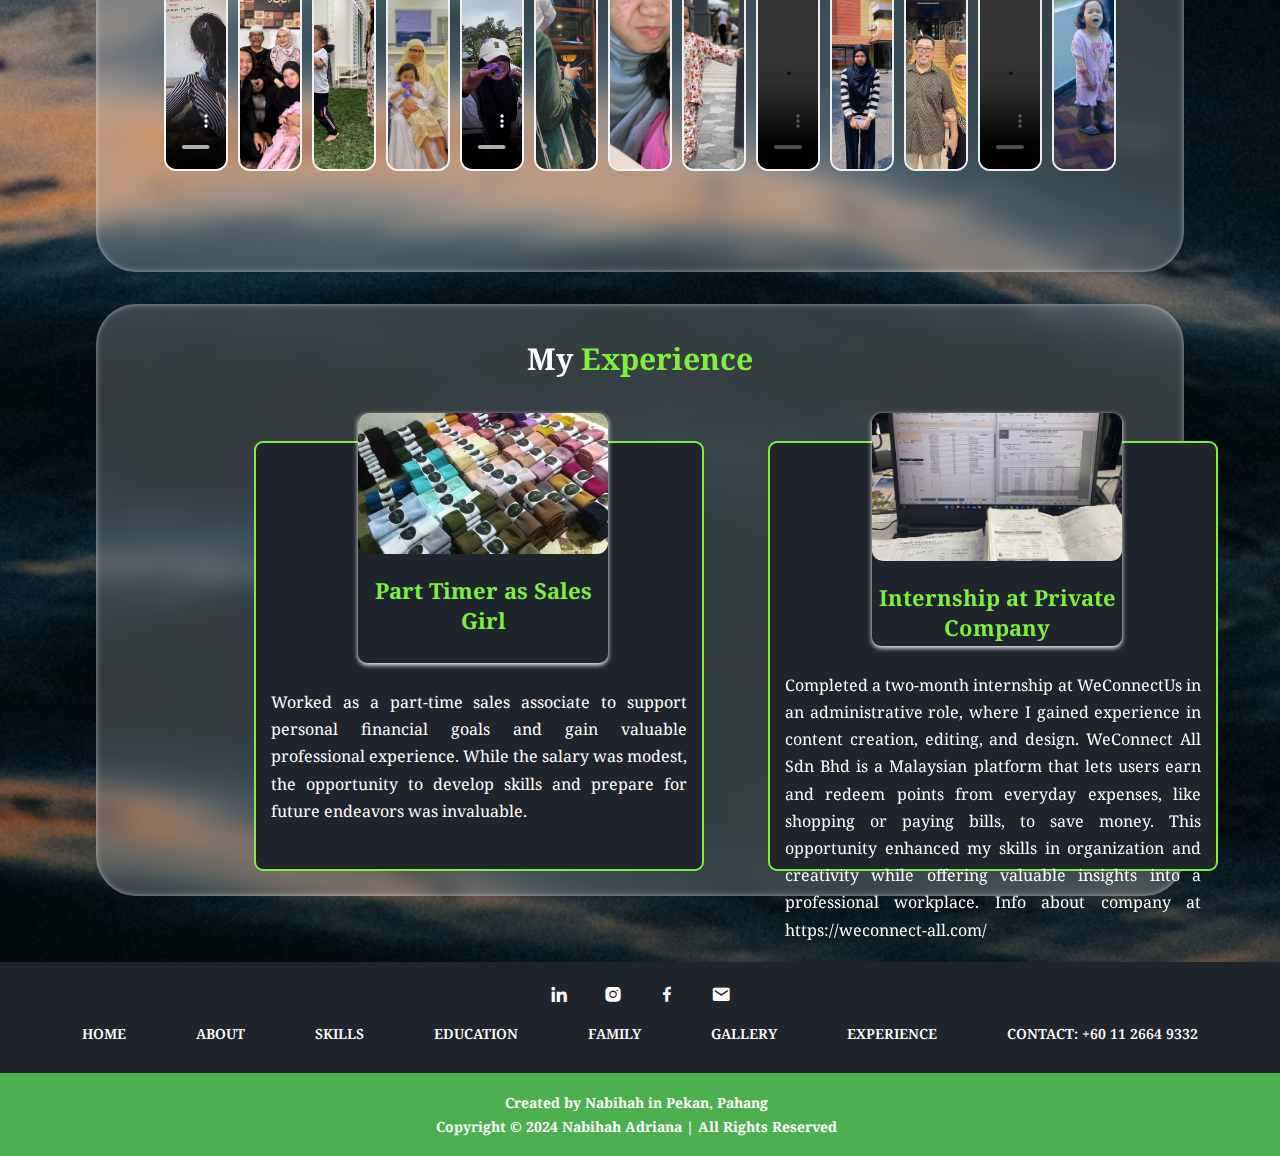
==== commit 0f9d3c6d: "Update index.html" ====
--- a/index.html
+++ b/index.html
@@ -312,7 +312,7 @@
                       <img src="Intern.jpg" alt="Image 2">
                    <h2>Internship at Private Company</h2>
                     </div>
-                   <p>Completed a two-month internship at WeConnectUs in an administrative role, where I gained experience in content creation, editing, and design. This opportunity enhanced my skills in organization, communication, and creativity while offering valuable insights into a professional workplace.</p>
+                   <p>Completed a two-month internship at WeConnectUs in an administrative role, where I gained experience in content creation, editing, and design. WeConnect All Sdn Bhd is a Malaysian platform that lets users earn and redeem points from everyday expenses, like shopping or paying bills, to save money. This opportunity enhanced my skills in organization and creativity while offering valuable insights into a professional workplace. Info about company at https://weconnect-all.com/</p>
                 </div>
             </div>
             </div>
--- a/bihaa.css
+++ b/bihaa.css
@@ -758,6 +758,6 @@
     margin: 5px 0;
     font-size: 14px;
     margin-left: 18.5rem;
-    color: #1f242d;
- }
- +    color: black;
+ }
+ 
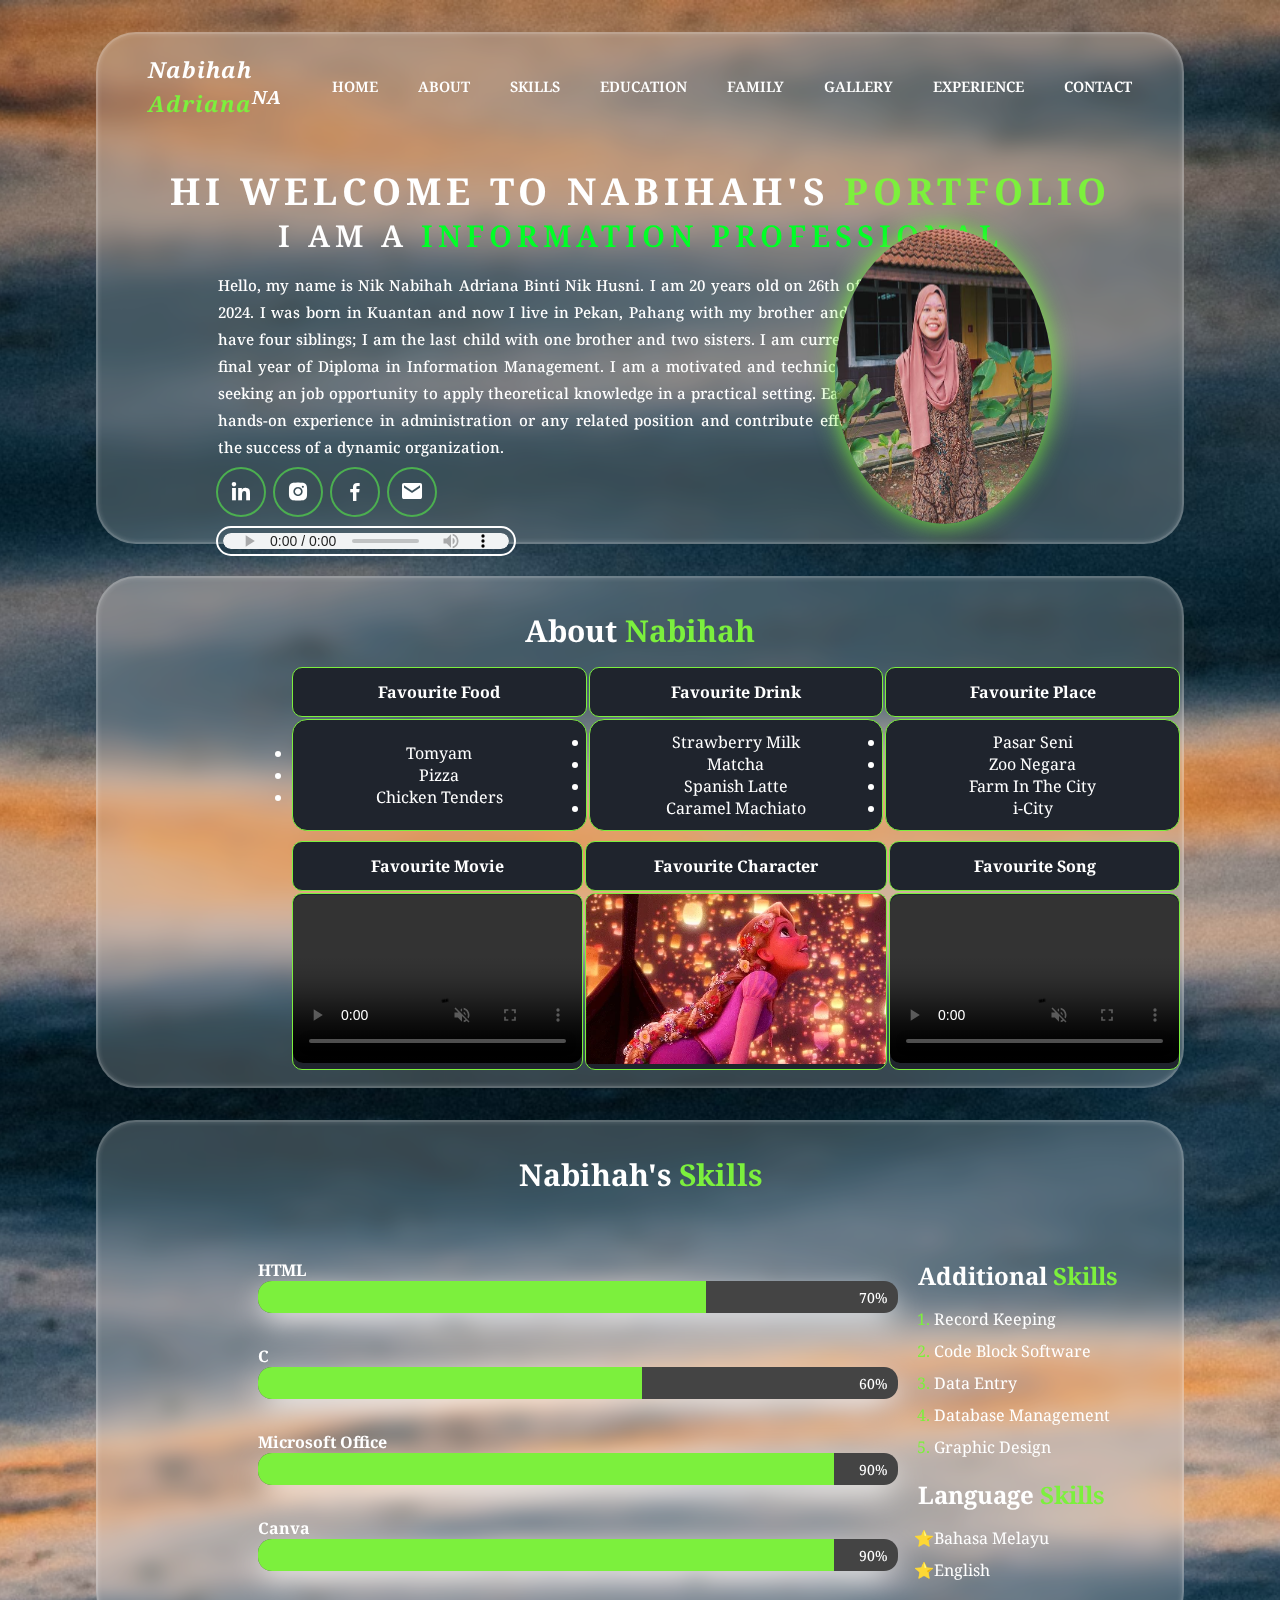
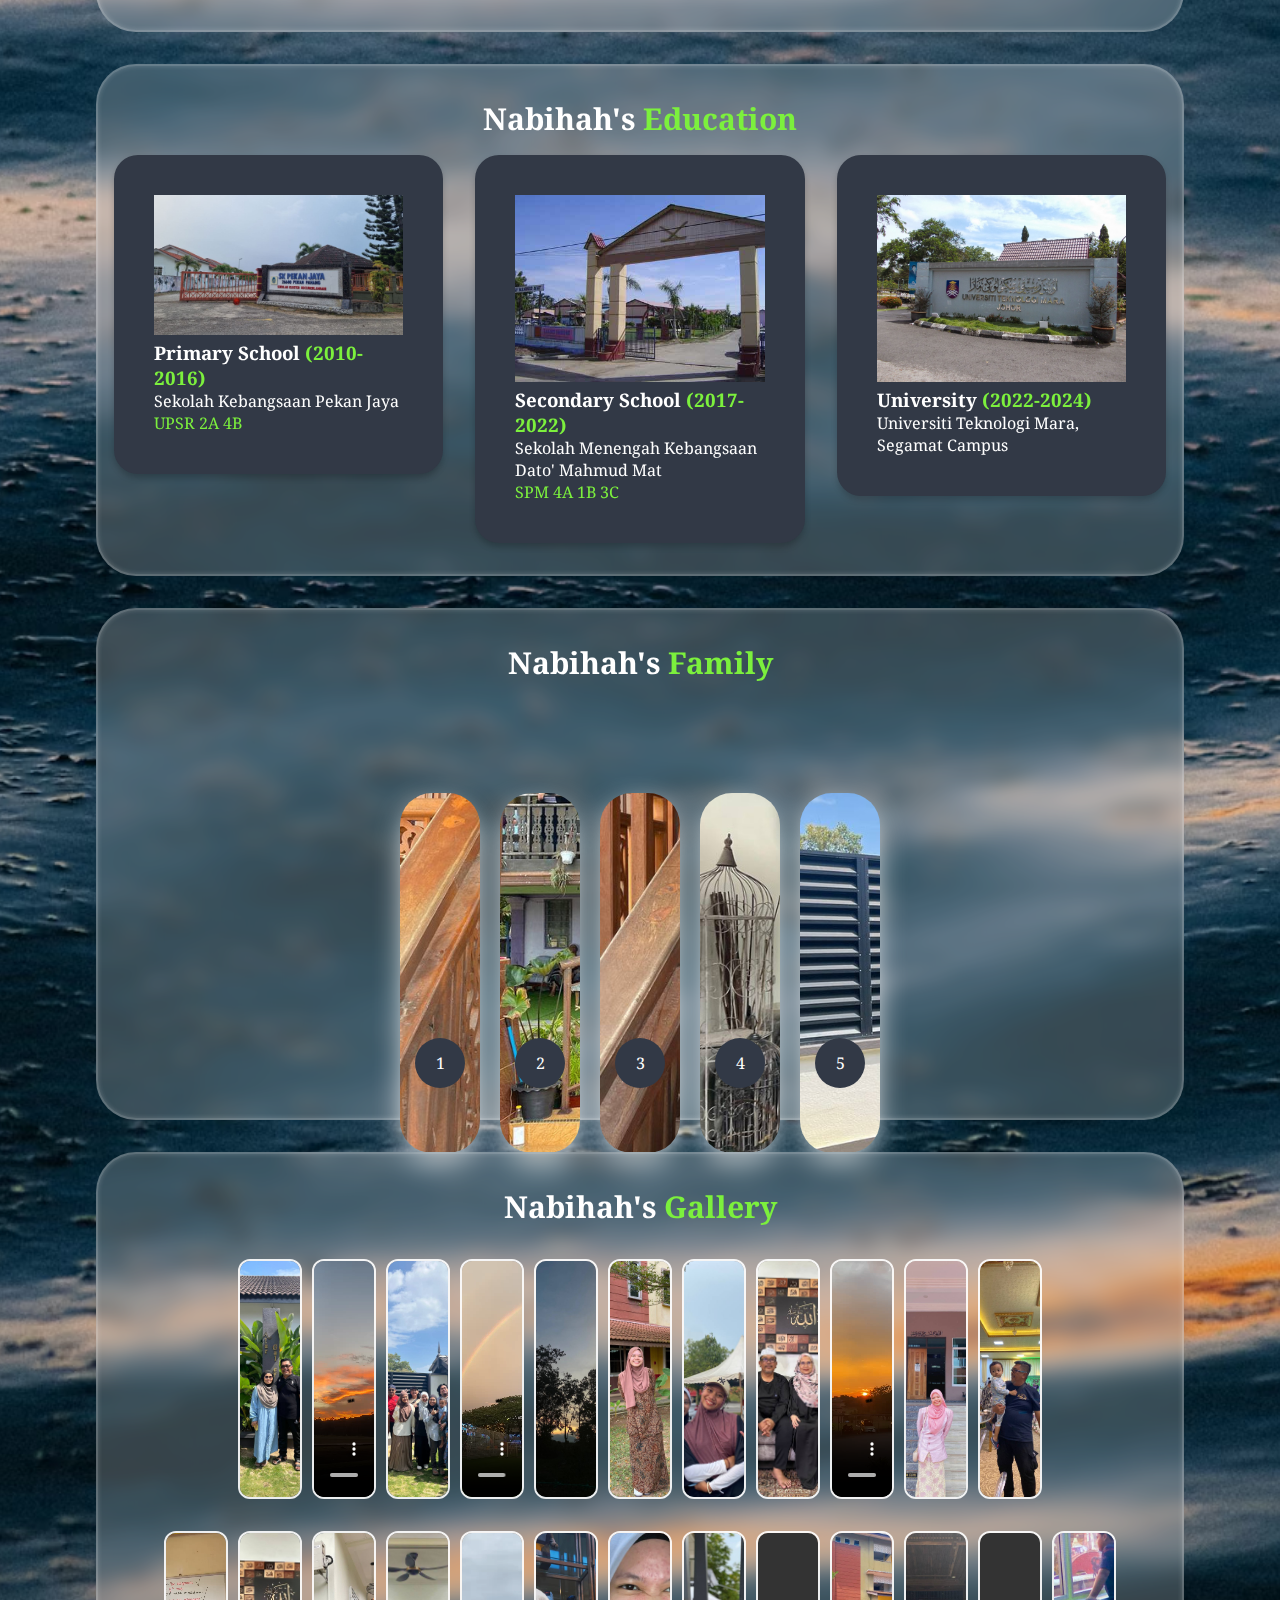
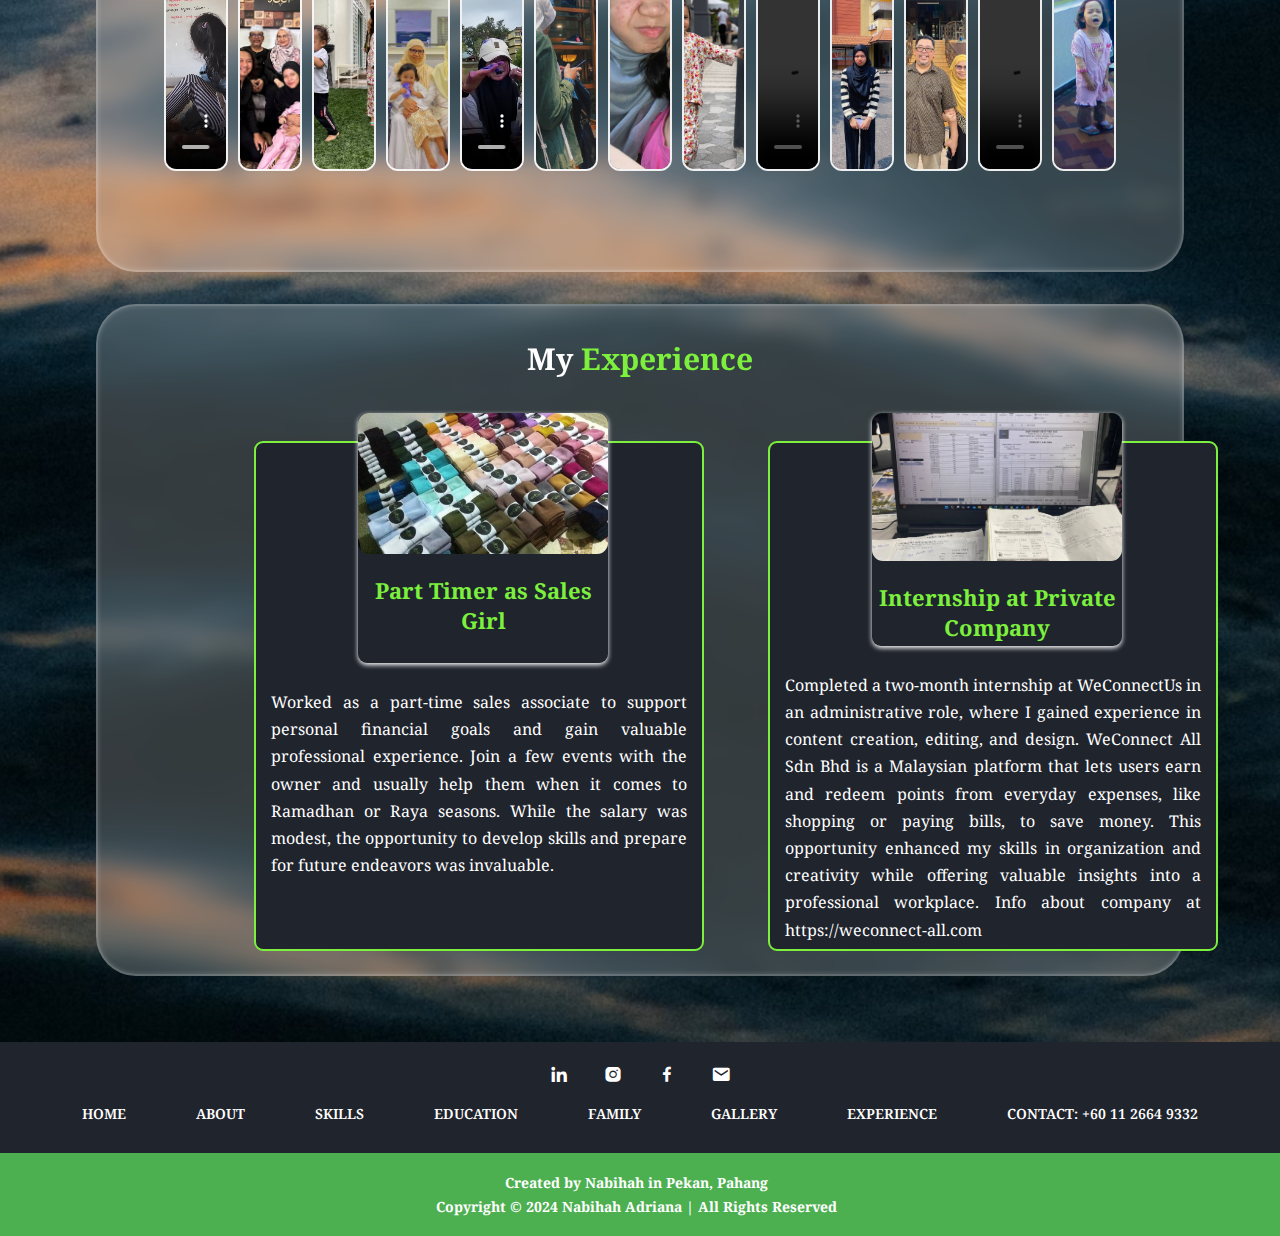
==== commit 8070b50a: "Add files via upload" ====
--- a/index.html
+++ b/index.html
@@ -305,14 +305,14 @@
                       <img src="Part time.jpg" alt="Image 1">
                    <h2>Part Timer as Sales Girl</h2>
                     </div>
-                   <p>Worked as a part-time sales associate to support personal financial goals and gain valuable professional experience. While the salary was modest, the opportunity to develop skills and prepare for future endeavors was invaluable.</p>
+                   <p>Worked as a part-time sales associate to support personal financial goals and gain valuable professional experience. Join a few events with the owner and usually help them when it comes to Ramadhan or Raya seasons. While the salary was modest, the opportunity to develop skills and prepare for future endeavors was invaluable.</p>
                 </div>
                 <div class="card-exp">
                    <div class="image-box">
                       <img src="Intern.jpg" alt="Image 2">
                    <h2>Internship at Private Company</h2>
                     </div>
-                   <p>Completed a two-month internship at WeConnectUs in an administrative role, where I gained experience in content creation, editing, and design. WeConnect All Sdn Bhd is a Malaysian platform that lets users earn and redeem points from everyday expenses, like shopping or paying bills, to save money. This opportunity enhanced my skills in organization and creativity while offering valuable insights into a professional workplace. Info about company at https://weconnect-all.com/</p>
+                   <p>Completed a two-month internship at WeConnectUs in an administrative role, where I gained experience in content creation, editing, and design. WeConnect All Sdn Bhd is a Malaysian platform that lets users earn and redeem points from everyday expenses, like shopping or paying bills, to save money. This opportunity enhanced my skills in organization and creativity while offering valuable insights into a professional workplace. Info about company at https://weconnect-all.com</p>
                 </div>
             </div>
             </div>
--- a/bihaa.css
+++ b/bihaa.css
@@ -627,7 +627,7 @@
    border: 2px solid rgba(255, 255, 255, 0.2);
    box-shadow: inset 0 0 5px rgba(255, 255, 255, 0.2);
    border-radius: 40px;
-   height: 37rem;
+   height: 42rem;
    width: 85%;
 }
  
@@ -668,7 +668,7 @@
  
  .card-exp {
     width: 450px;
-    height: 430px;
+    height: 510px;
     position: relative;
     background-color: #1f242d;
     padding: 20px 15px;
@@ -758,6 +758,6 @@
     margin: 5px 0;
     font-size: 14px;
     margin-left: 18.5rem;
-    color: black;
- }
- 
+    color: #1f242d;
+ }
+ 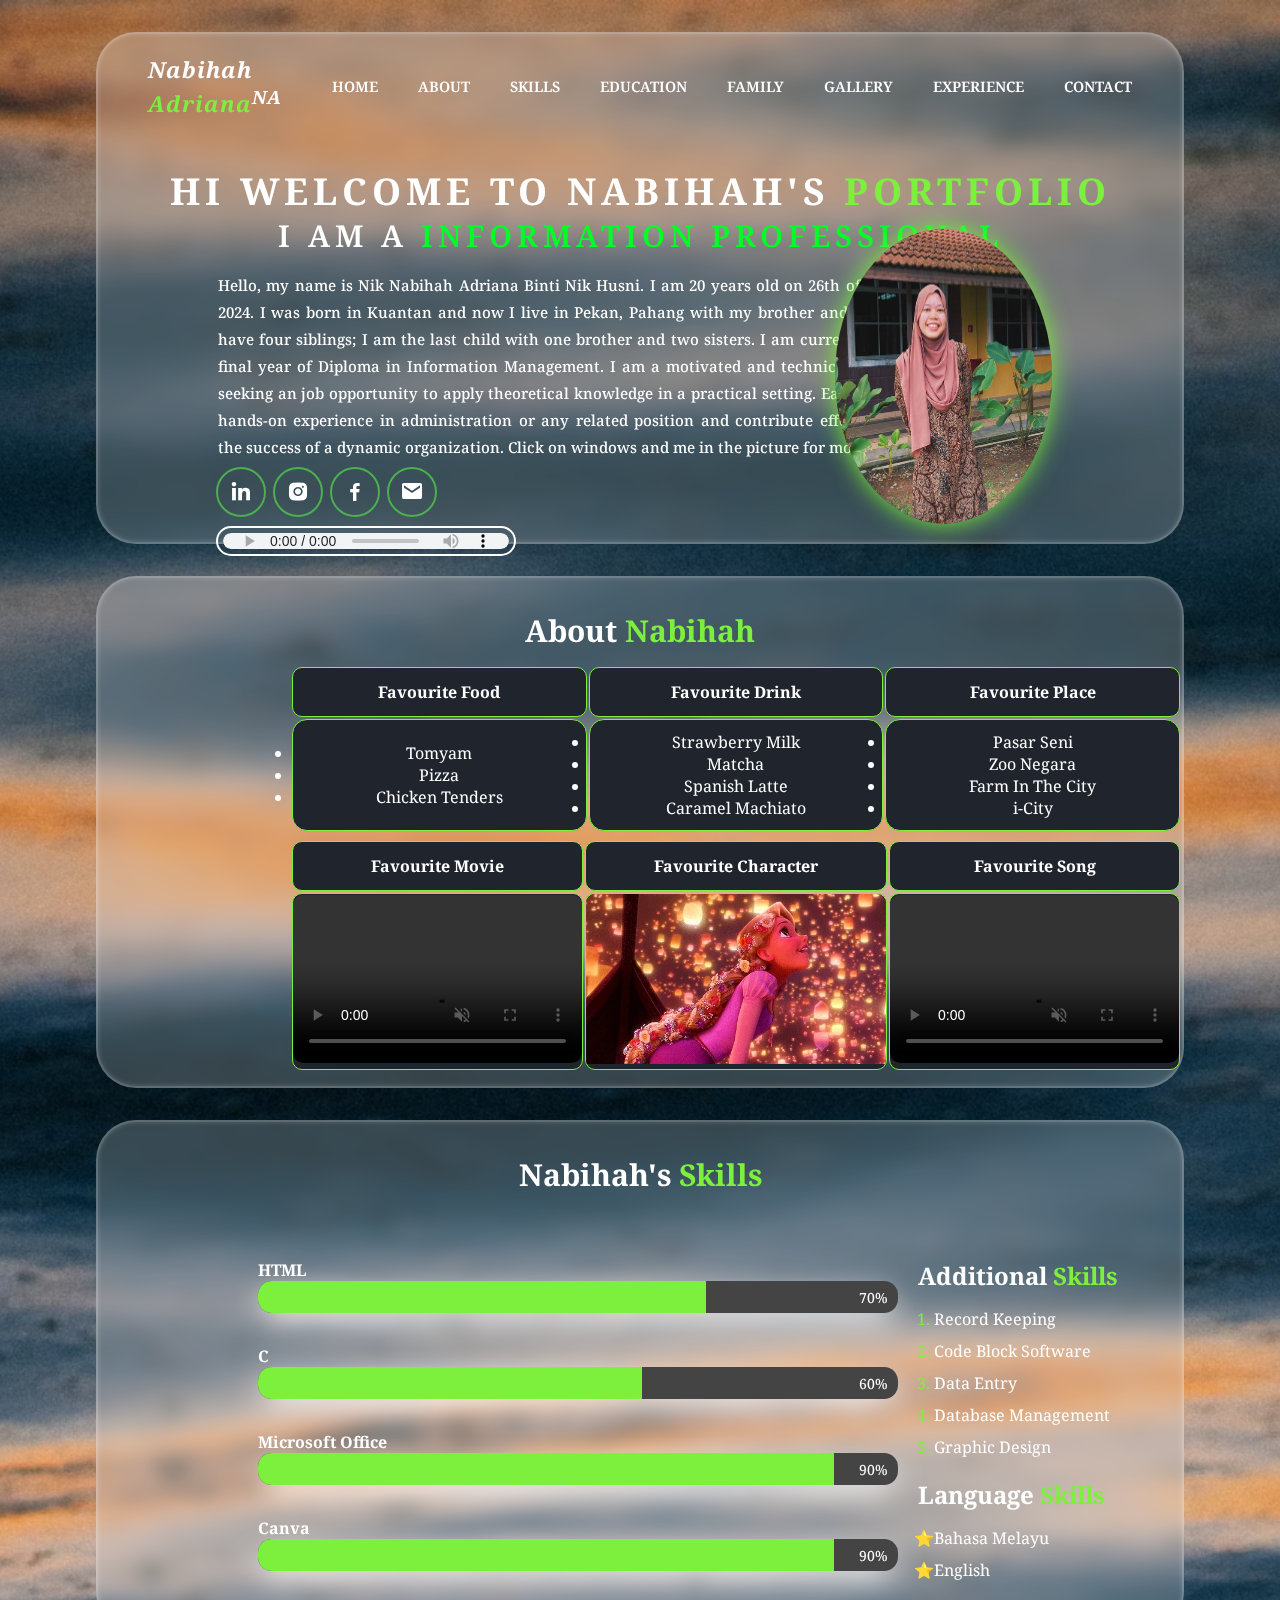
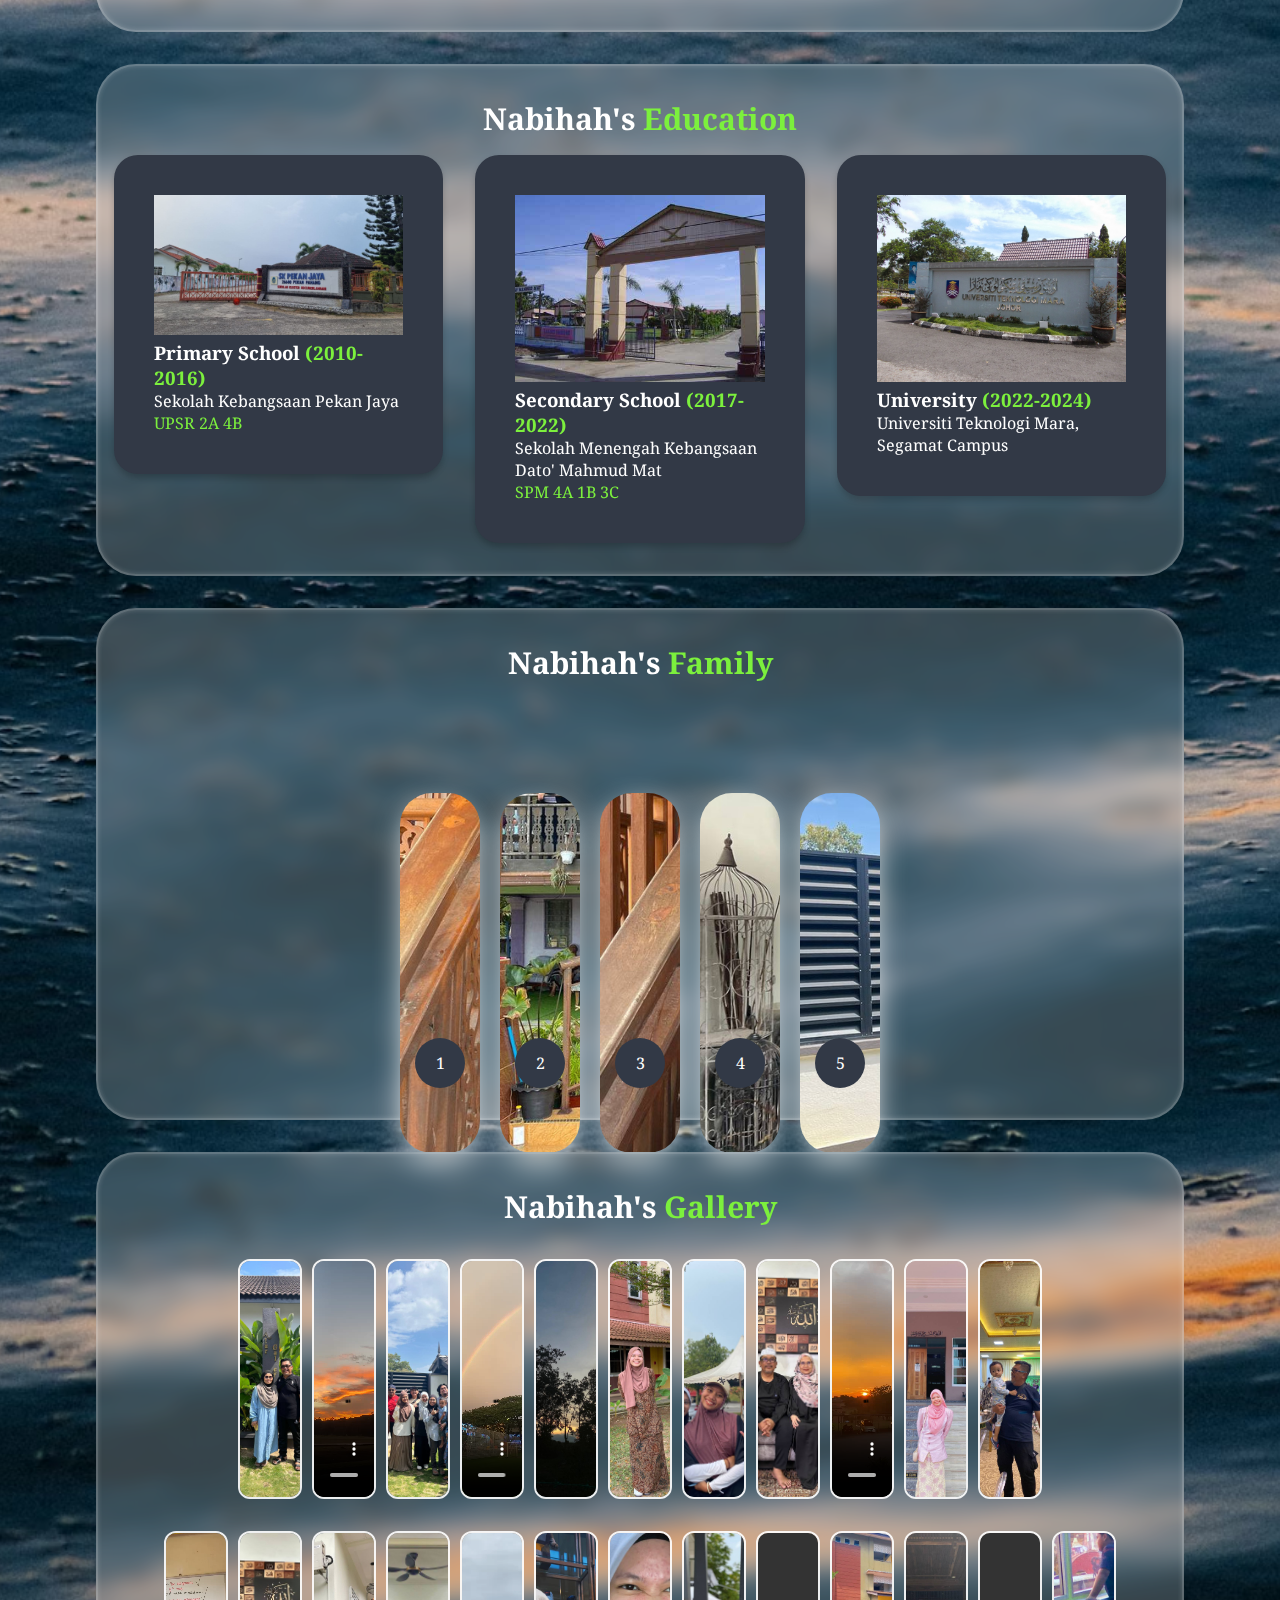
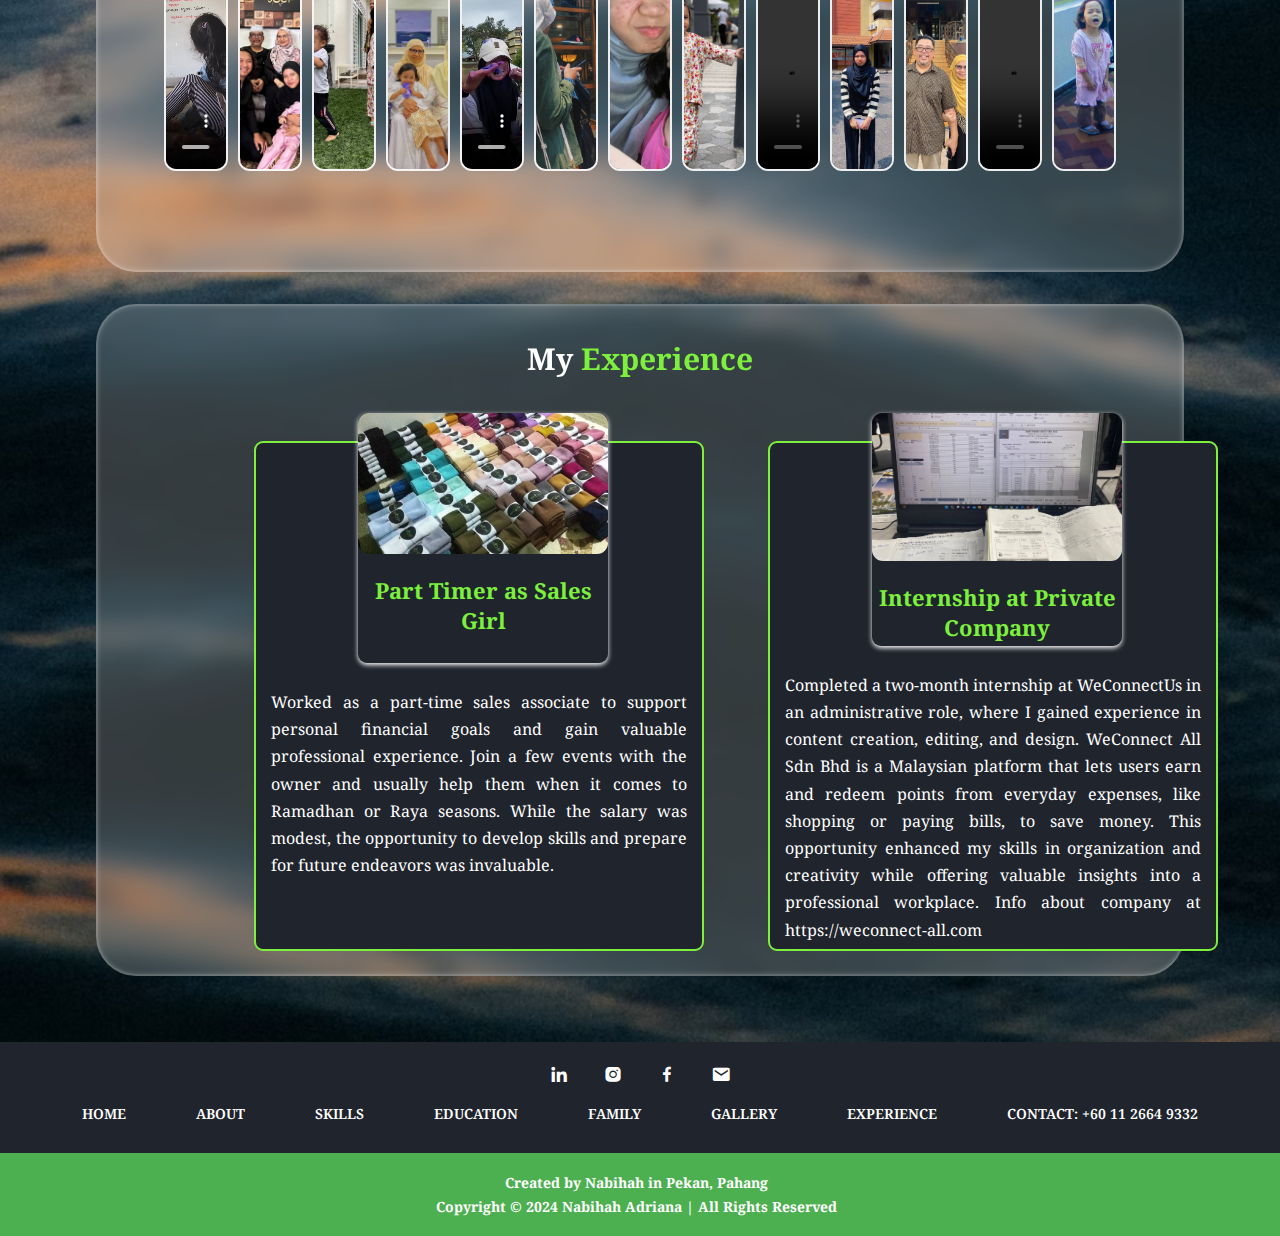
==== commit 85c287c6: "Update index.html" ====
--- a/index.html
+++ b/index.html
@@ -32,7 +32,7 @@
                 <h1>Hi Welcome to Nabihah's <span>Portfolio</span></h1>
                 <br>
                 <h3>I am a <span>Information Professional</span></h3>
-                <p>Hello, my name is Nik Nabihah Adriana Binti Nik Husni. I am 20 years old on 26th of August 2024. I was born in Kuantan and now I live in Pekan, Pahang with my brother and parent. I have four siblings; I am the last child with one brother and two sisters. I am currently in my final year of Diploma in Information Management. I am a motivated and technically skilled seeking an job opportunity to apply theoretical knowledge in a practical setting. Eager to gain hands-on experience in administration or any related position and contribute effectively to the success of a dynamic organization.</p>
+                <p>Hello, my name is Nik Nabihah Adriana Binti Nik Husni. I am 20 years old on 26th of August 2024. I was born in Kuantan and now I live in Pekan, Pahang with my brother and parent. I have four siblings; I am the last child with one brother and two sisters. I am currently in my final year of Diploma in Information Management. I am a motivated and technically skilled seeking an job opportunity to apply theoretical knowledge in a practical setting. Eager to gain hands-on experience in administration or any related position and contribute effectively to the success of a dynamic organization. Click on windows and me in the picture for more info!</p>
                 <br>
                 <img src="satu.png" usemap="#profile-map" alt="Profile Picture" class="home-img">
 
